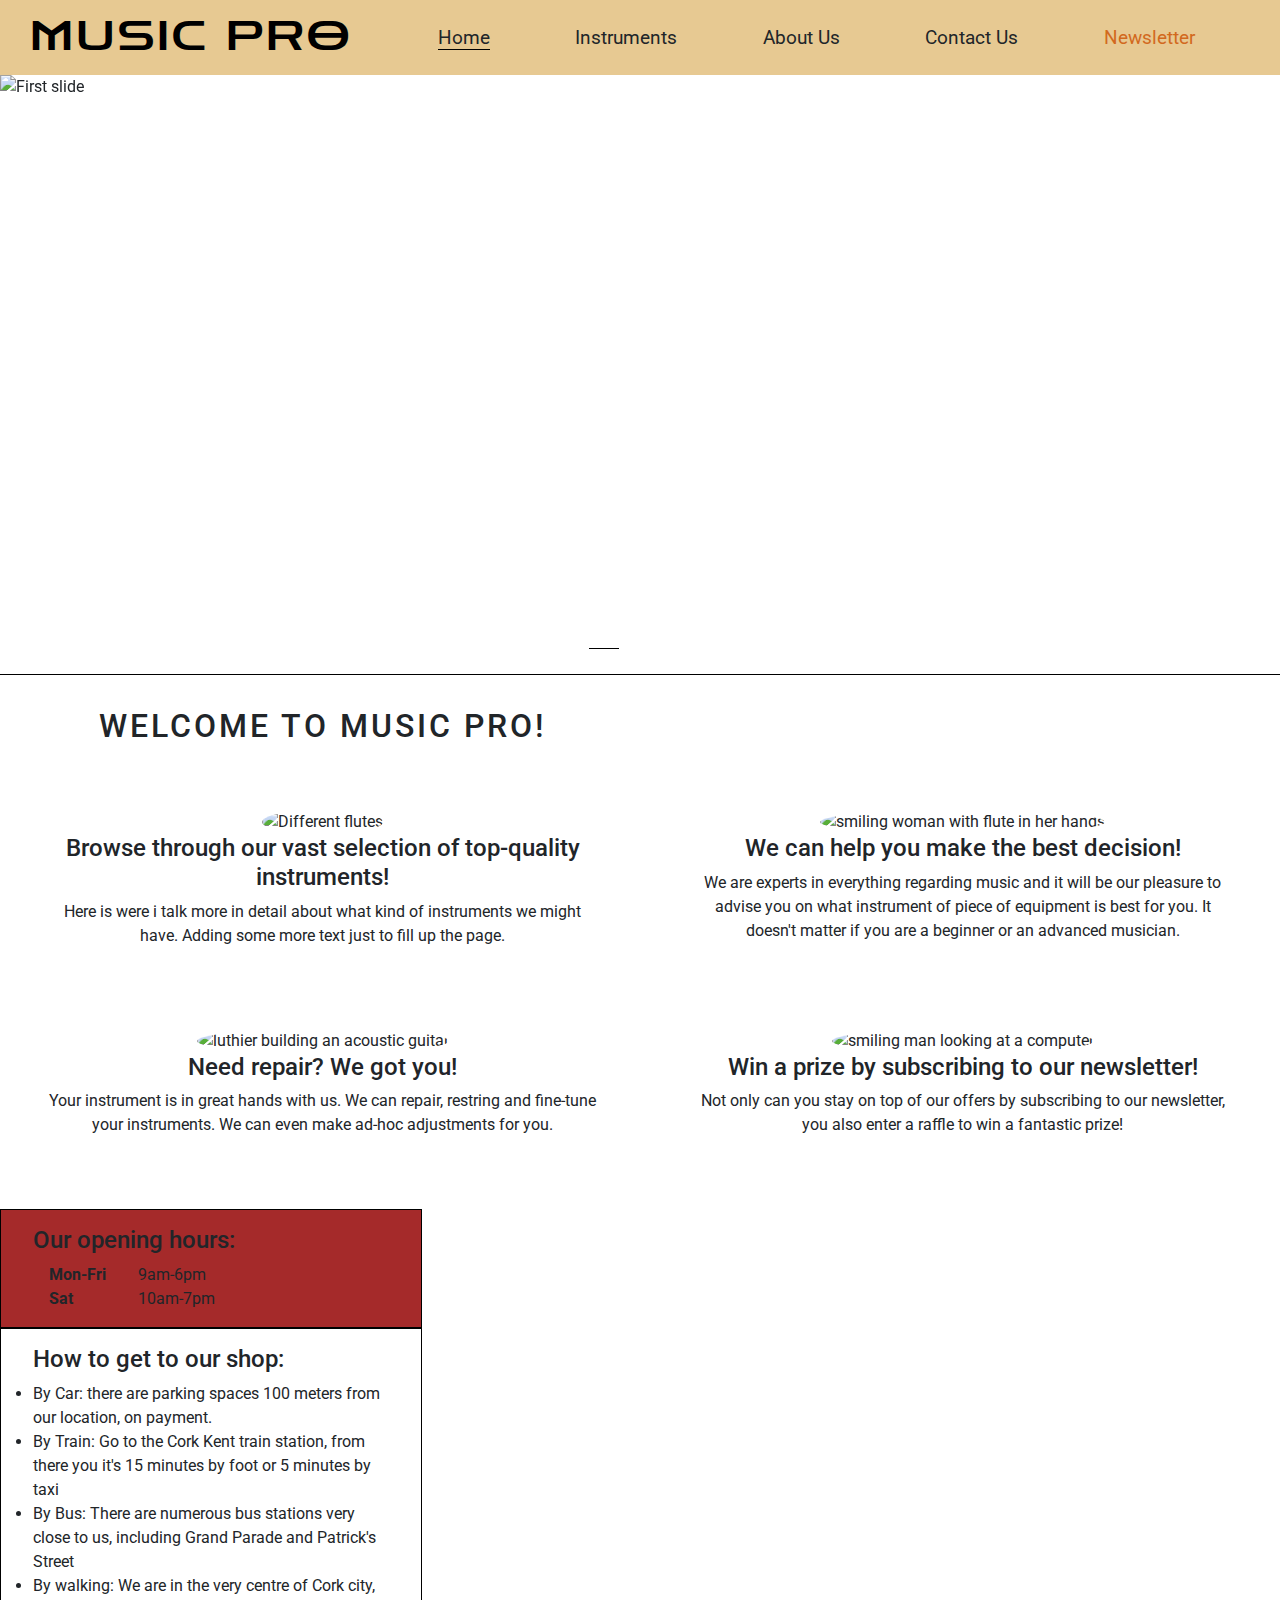
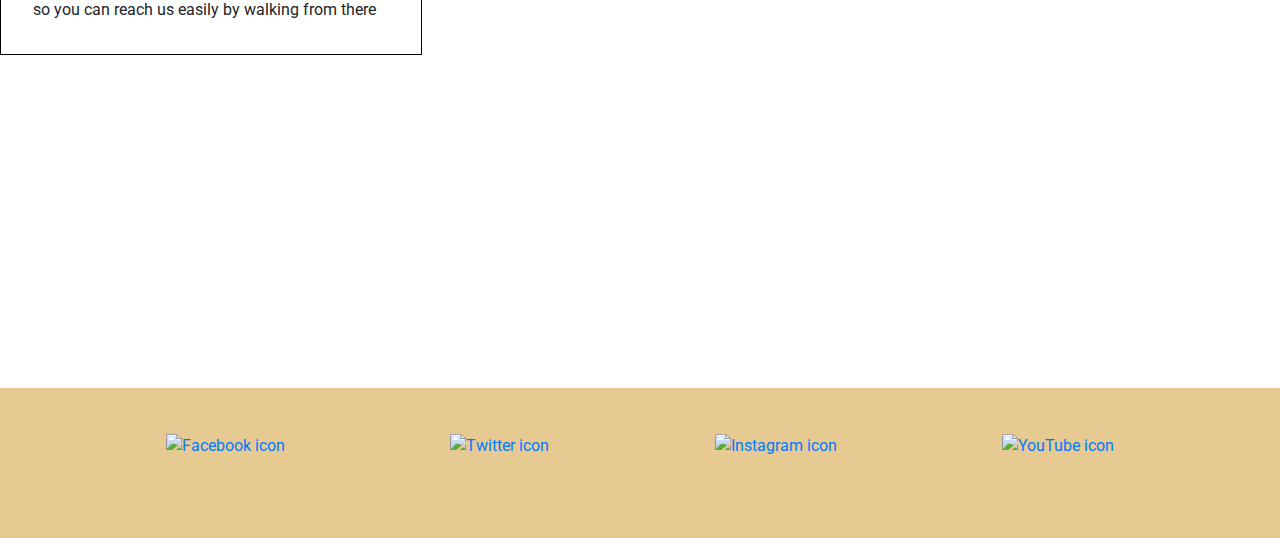
==== index.html @ ee97d1ec "Change description section on homepage to grid" ====
<!DOCTYPE html>
<html lang="en">

<head>
    <meta charset="UTF-8">
    <meta name="viewport" content="width=device-width, initial-scale=1.0">
    <meta name="description" content="Music Shop site for purchasing and repairing instruments">
    <meta name="keywords" content="music shop, instruments, music, cork, ireland">

    <link rel="stylesheet" href="assets/css/style.css">
    <link rel="stylesheet" href="https://maxcdn.bootstrapcdn.com/bootstrap/4.0.0/css/bootstrap.min.css" integrity="sha384-Gn5384xqQ1aoWXA+058RXPxPg6fy4IWvTNh0E263XmFcJlSAwiGgFAW/dAiS6JXm" crossorigin="anonymous">
    <title>Music Pro</title>
</head>

<body>
  <div class="modal fade" id="newsletterModal" tabindex="-1" role="dialog" aria-labelledby="exampleModalCenterTitle" aria-hidden="true">
    <div class="modal-dialog modal-dialog-centered" role="document">
      <div class="modal-content">
        <div class="modal-header">
          <h5 class="modal-title" id="exampleModalLongTitle">Subscribe to our weekly newsletter and win a fantastic prize!</h5>
          <button type="button" class="close" data-dismiss="modal" aria-label="Close">
            <span aria-hidden="true">&times;</span>
          </button>
        </div>
        <div class="modal-body">
          <form method="POST" action="https://formdump.codeinstitute.net/">
            <label for="fname">First Name</label>
            <input id="fname" name="first_name" type="text" required class="text-input">
            
            <label for="lname">Last Name</label>
            <input id="lname" name="last_name" type="text" required class="text-input">
            
            <label for="email">Email Address</label>
            <input type="email" id="email" name="email_address" required class="text-input">
          </form>
        </div>
        <div class="modal-footer">
          <button type="button" class="btn btn-secondary" data-dismiss="modal">Close</button>
          <button type="button" class="btn btn-primary" id="subscribe-button">Subscribe</button>
        </div>
      </div>
    </div>
  </div>
    <header>
        <a href="index.html">
            <h1 id="logo">Music Pro</h1>
        </a>
        <nav>
            <ul id="menu">
                <li>
                    <a href="index.html" class="active">Home</a>
                </li>
                <li>
                    <a href="instruments.html">Instruments</a>
                </li>
                <li>
                    <a href="about-us.html">About Us</a>
                </li>
                <li>
                  <a href="contact-us.html">Contact Us</a>
                </li>
                <li id="subscription">
                  <button type="button" data-toggle="modal" data-target="#newsletterModal">Newsletter</button>
                </li>
            </ul>
        </nav>
    </header>

    <section id="carousel-container">
        <div id="carousel" class="carousel slide" data-ride="carousel">
            <ol class="carousel-indicators">
              <li data-target="#carouselExampleIndicators" data-slide-to="0" class="active"></li>
              <li data-target="#carouselExampleIndicators" data-slide-to="1"></li>
              <li data-target="#carouselExampleIndicators" data-slide-to="2"></li>
            </ol>
            <div class="carousel-inner">
              <div class="carousel-item active">
                <img class="d-block w-100" src="assets/images/drumsticks2.jpg" alt="First slide">
              </div>
              <div class="carousel-item">
                <img class="d-block w-100" src="assets/images/guitaronfire.jpg" alt="Second slide">
              </div>
              <div class="carousel-item">
                <img class="d-block w-100" src="assets/images/piano.jpg" alt="Third slide">
              </div>
            </div>
            <a class="carousel-control-prev" href="#carouselExampleIndicators" role="button" data-slide="prev">
              <span class="carousel-control-prev-icon" aria-hidden="true"></span>
              <span class="sr-only">Previous</span>
            </a>
            <a class="carousel-control-next" href="#carouselExampleIndicators" role="button" data-slide="next">
              <span class="carousel-control-next-icon" aria-hidden="true"></span>
              <span class="sr-only">Next</span>
            </a>
          </div>
    </section>

    <!-- <section id="description">
      <h2 id="offer-title">Welcome to Music Pro!</h2>
      <div class="left-about">
        <img src="assets/images/flutes.jpg" alt="Different flutes">
        <h4>Browse through our vast selection of top-quality instruments!</h4>
        <p>Here is were i talk more in detail about what kind of instruments we might have. Adding some more text just to fill up the page.</p>
      </div>
      <div class="right-about"> 
        <img src="assets/images/musician-smiling-woman.jpg" alt="smiling woman with flute in her hands">
        <h4>We can help you make the best decision!</h4>
        <p>We are experts in everything regarding music and it will be our pleasure to advise you on what instrument of piece of equipment is best for you. It doesn't matter if you are a beginner or an advanced musician.</p>
      </div>
      <div class="left-about">
        <img src="assets/images/luthier.jpg" alt="luthier building an acoustic guitar">
        <h4>Need repair? We got you!</h4>
        <p>Your instrument is in great hands with us. We can repair, restring and fine-tune your instruments. We can even make ad-hoc adjustments for you.</p>
      </div>
      <div class="right-about"> 
        <img src="assets/images/smiling-man.jpg" alt="smiling man looking at a computer">
        <h4>Win a prize by subscribing to our newsletter!</h4>
        <p>Not only can you stay on top of our offers by subscribing to our newsletter, you also enter a raffle to win a fantastic prize!</p>
      </div>
     </section> -->

     <section id="description">
      <h2 id="offer-title">Welcome to Music Pro!</h2>
      <br>
      <div>
        <img src="assets/images/flutes.jpg" alt="Different flutes">
        <h4>Browse through our vast selection of top-quality instruments!</h4>
        <p>Here is were i talk more in detail about what kind of instruments we might have. Adding some more text just to fill up the page.</p>
      </div>
      <div> 
        <img src="assets/images/musician-smiling-woman.jpg" alt="smiling woman with flute in her hands">
        <h4>We can help you make the best decision!</h4>
        <p>We are experts in everything regarding music and it will be our pleasure to advise you on what instrument of piece of equipment is best for you. It doesn't matter if you are a beginner or an advanced musician.</p>
      </div>
      <div>
        <img src="assets/images/luthier.jpg" alt="luthier building an acoustic guitar">
        <h4>Need repair? We got you!</h4>
        <p>Your instrument is in great hands with us. We can repair, restring and fine-tune your instruments. We can even make ad-hoc adjustments for you.</p>
      </div>
      <div> 
        <img src="assets/images/smiling-man.jpg" alt="smiling man looking at a computer">
        <h4>Win a prize by subscribing to our newsletter!</h4>
        <p>Not only can you stay on top of our offers by subscribing to our newsletter, you also enter a raffle to win a fantastic prize!</p>
      </div>
     </section>
     <br> 
    <section>
      <div id="opening-hours" class="left-about">
        <h4>Our opening hours:</h4>
        <table>
          <tr>
            <th>Mon-Fri</th>
            <td>9am-6pm</td>
          </tr>
          <tr>
            <th>Sat</th>
            <td>10am-7pm</td>
          </tr>
        </table>
      </div>
      <div id="directions" class="left-about">
        <h4>How to get to our shop:</h4>
        <ul>
          <li>By Car: there are parking spaces 100 meters from our location, on payment.</li>
          <li>By Train: Go to the Cork Kent train station, from there you it's 15 minutes by foot or 5 minutes by taxi</li>
          <li>By Bus: There are numerous bus stations very close to us, including Grand Parade and Patrick's Street</li>
          <li>By walking: We are in the very centre of Cork city, so you can reach us easily by walking from there</li>
        </ul>
      </div>
    </section>
    <section>
      <div>
        <iframe src="https://www.google.com/maps/embed?pb=!1m18!1m12!1m3!1d2461.9788607666346!2d-8.473262984215625!3d51.89784987970125!2m3!1f0!2f0!3f0!3m2!1i1024!2i768!4f13.1!3m3!1m2!1s0x484490101cb7ea21%3A0x21c7c97b1da28820!2sOliver%20Plunkett%20St%2C%20Centre%2C%20Cork!5e0!3m2!1sde!2sie!4v1620496274345!5m2!1sde!2sie" frameborder="0" class="right-about"></iframe>
      </div>
    </section>
    <footer>
      <ul id="social-media">
        <li>
          <a href="https://www.facebook.com/" target="_blank" rel="noopener" aria-label="Visit our Facebook page (opens site in a new tab)">
            <img src="assets/images/facebook.png" alt="Facebook icon">
          </a>
        </li>
        <li>
          <a href="https://twitter.com/" target="_blank" rel="noopener" aria-label="Visit our Twitter page (opens site in a new tab)">
            <img src="assets/images/Twitter.png" alt="Twitter icon">
          </a>
        </li>
        <li>
          <a href="https://www.instagram.com/" target="_blank" rel="noopener" aria-label="Visit our Instagram page (opens site in a new tab)">
            <img src="assets/images/instagram.png" alt="Instagram icon">
          </a>
        </li>
        <li>
          <a href="https://www.youtube.com/" target="_blank" rel="noopener" aria-label="Visit our YouTube Channel (opens site in a new tab)">
            <img src="assets/images/youtube.png" alt="YouTube icon">
          </a>
        </li>
      </ul>
    </footer>

    <!-- bootstrap and google font scripts -->
    <script src="https://code.jquery.com/jquery-3.2.1.slim.min.js" integrity="sha384-KJ3o2DKtIkvYIK3UENzmM7KCkRr/rE9/Qpg6aAZGJwFDMVNA/GpGFF93hXpG5KkN" crossorigin="anonymous"></script>
    <script src="https://cdnjs.cloudflare.com/ajax/libs/popper.js/1.12.9/umd/popper.min.js" integrity="sha384-ApNbgh9B+Y1QKtv3Rn7W3mgPxhU9K/ScQsAP7hUibX39j7fakFPskvXusvfa0b4Q" crossorigin="anonymous"></script>
    <script src="https://maxcdn.bootstrapcdn.com/bootstrap/4.0.0/js/bootstrap.min.js" integrity="sha384-JZR6Spejh4U02d8jOt6vLEHfe/JQGiRRSQQxSfFWpi1MquVdAyjUar5+76PVCmYl" crossorigin="anonymous"></script>
    <!--  font awesome script -->
    <script src="https://kit.fontawesome.com/4183302470.js" crossorigin="anonymous"></script>
</body>

</html>
---- assets/css/style.css ----
@import url('https://fonts.googleapis.com/css2?family=Lato&family=Roboto&family=Zen+Dots&display=swap');

* {
    padding: 0;
    margin: 0;
    border: 0;
}

body {
    font-family: Lato, sans-serif;
}

/* headers and logo */
h1, h2 {
    text-transform: uppercase;
    letter-spacing: 3px;
}

header {
    background-color:rgb(231, 201, 146);
    margin: 0;
}

#logo {
    float: left;
    font-size: 250%;
    color:black;
    margin-left: 30px;
    font-family: Zen Dots, sans-serif;
    margin-bottom: 0;
}

/* nav bar */
#menu {
    display: flex;
    justify-content: space-evenly;
    margin-bottom: 0;
}

#menu li {
    font-size: 120%;
    list-style-type: none;
}

#menu a{
    color:inherit;
    text-decoration: none;
}

#logo, #menu{
    line-height: 75px;
}

#menu a:hover{
    border-bottom: 1px solid chocolate;
    border-top: 1px solid chocolate;
    font-size: 110%;
}

.active{
    border-bottom: 1px solid black;
}

#menu button{
    background-color: inherit;
    color: chocolate;
}

#menu button:hover{
    color:black ;
}

/* carousel bootstrap */
#carousel-container #carousel .carousel-item{
    height: 600px;
    width: 100%;
}

/* Homepage description section */
#offer-title {
    text-align: center;
    margin: 2rem 0;
}

#description {
    display: grid;
    grid-template-columns: auto auto;
}

#description img {
    width: 100%;
    height: auto;
    border-radius: 50%;
    max-width: 600px;
}

#description div {
    width: 100%;
    height: auto;
    padding: 2rem 3rem;
    text-align: center;
    max-width: 800px;    
}



.left-about {
    float: left;
    clear: left;
}

.right-about {
    float: right;
    clear: right;
}

/* Opening hours and directions divs */
td, th {
    padding: 0 1rem;
}

#opening-hours {
    width: 33%;
    border: 1px solid black;
    padding: 1rem 2rem;
    box-sizing: border-box;
    background-color: brown;
}

#directions {
    width: 33%;
    border: 1px solid black;
    padding: 1rem 2rem;
    box-sizing: border-box;
}

/* iframe */
iframe {
    width: 66%;
    height: 600px;
    margin: 30px 0;
}

/* footer */
footer {
    width: 100%;
    background-color: rgb(231, 201, 146);
    height: 150px;
    clear: both;
    margin-top: 30px;
    padding: 45px 0;
    /* position: absolute;
    bottom: 0; */
}

footer table {
    float: left;
}

footer table img {
    height: 30px;
    width: 30px;
}

#social-media {
    display: flex;
    justify-content: space-evenly;
}

#social-media img {
    height: 60px;
    width: 60px;
}

#social-media li {
    list-style-type: none;
}

/* newsletter form */

form * {
    clear: left;
}

form {
    padding: 10px 20px;
}

.text-input {
    width: 100%;
    border: 1px solid black;
}

#subscribe-button {
    background-color: rgb(231, 201, 146);
    color: black;
}

/* instruments page */

#instruments-nav{
    display: flex;
    justify-content:space-between;
    padding: 15px 60px;
    background-color: black;
}

#instruments-nav  a {
    color:  rgb(231, 201, 146);
}

.grid-container{
    display: grid;
    grid-template-columns: auto auto auto auto;
    column-gap: 30px;
    row-gap: 30px;
}

#instrument-section {
    margin-left: 30px;
}

.grid-item img {
    height: auto;
    width: 90%;
}

.instrument-category {
    grid-column-start: 1;
    grid-column-end: 5;
    padding: 15px 0;
    color: chocolate;
    text-align: center;
}

#buyModal i {
    font-size: 1rem;
}

#book-button{
    background-color: rgb(231, 201, 146);
    color: black;
}

.buy-button{
    padding: 10px 15px;
    border-radius: 20%;
    background-color: rgb(231, 201, 146);
}

/* About Us page */
#about-us-main {
    display: grid;
    grid-template-columns: auto auto auto;
    margin: 60px 30px;
    column-gap: 30px;
}

#about-us-main div {
    width: 100%;
    padding: 30px;
    min-height: 400px;
    max-width: 600px;
    background-color: black;
    border-radius: 10%;
}

#about-us-main p {
    background-color: rgba(0,0,0,.5);
}

#first-paragraph {
    background-image: url("../images/guitar-black.jpg");
    background-repeat: no;
    background-size: cover;
    color: rgb(231, 201, 146)
}

#second-paragraph {
    background-image: url("../images/black-headphones.jpg");
    background-repeat: no;
    background-size: cover;
    color: rgb(231, 201, 146)
}

#third-paragraph {
    background-image: url("../images/black-microphone.jpg");
    background-repeat: no;
    background-size: cover;
    color: rgb(231, 201, 146)
}

/* contact us page */
#contact-us-section {
    display: grid;
    grid-template-columns: auto auto;
    margin: 60px 30px;
}

#your-query-fieldset{
    max-width: 400px;
    border: 1px solid black;
    grid-column-start: 2;
    grid-column-end: 3;
    margin: auto;
}

#submit-button{
    background-color: rgb(231, 201, 146);
    color: black;
    padding: 10px 15px;
    border-radius: 10px;
    margin-top: 30px;
}

#contact-information {
    text-align: center;
    width: 100%;
    font-size: 1.5rem;
}

#contact-information table {
    margin: auto;
    vertical-align: middle;
    display: inline-block;
    background-color: rgba(204, 106, 15, 0.5);
}

#query-text {
    height: 5rem;
}
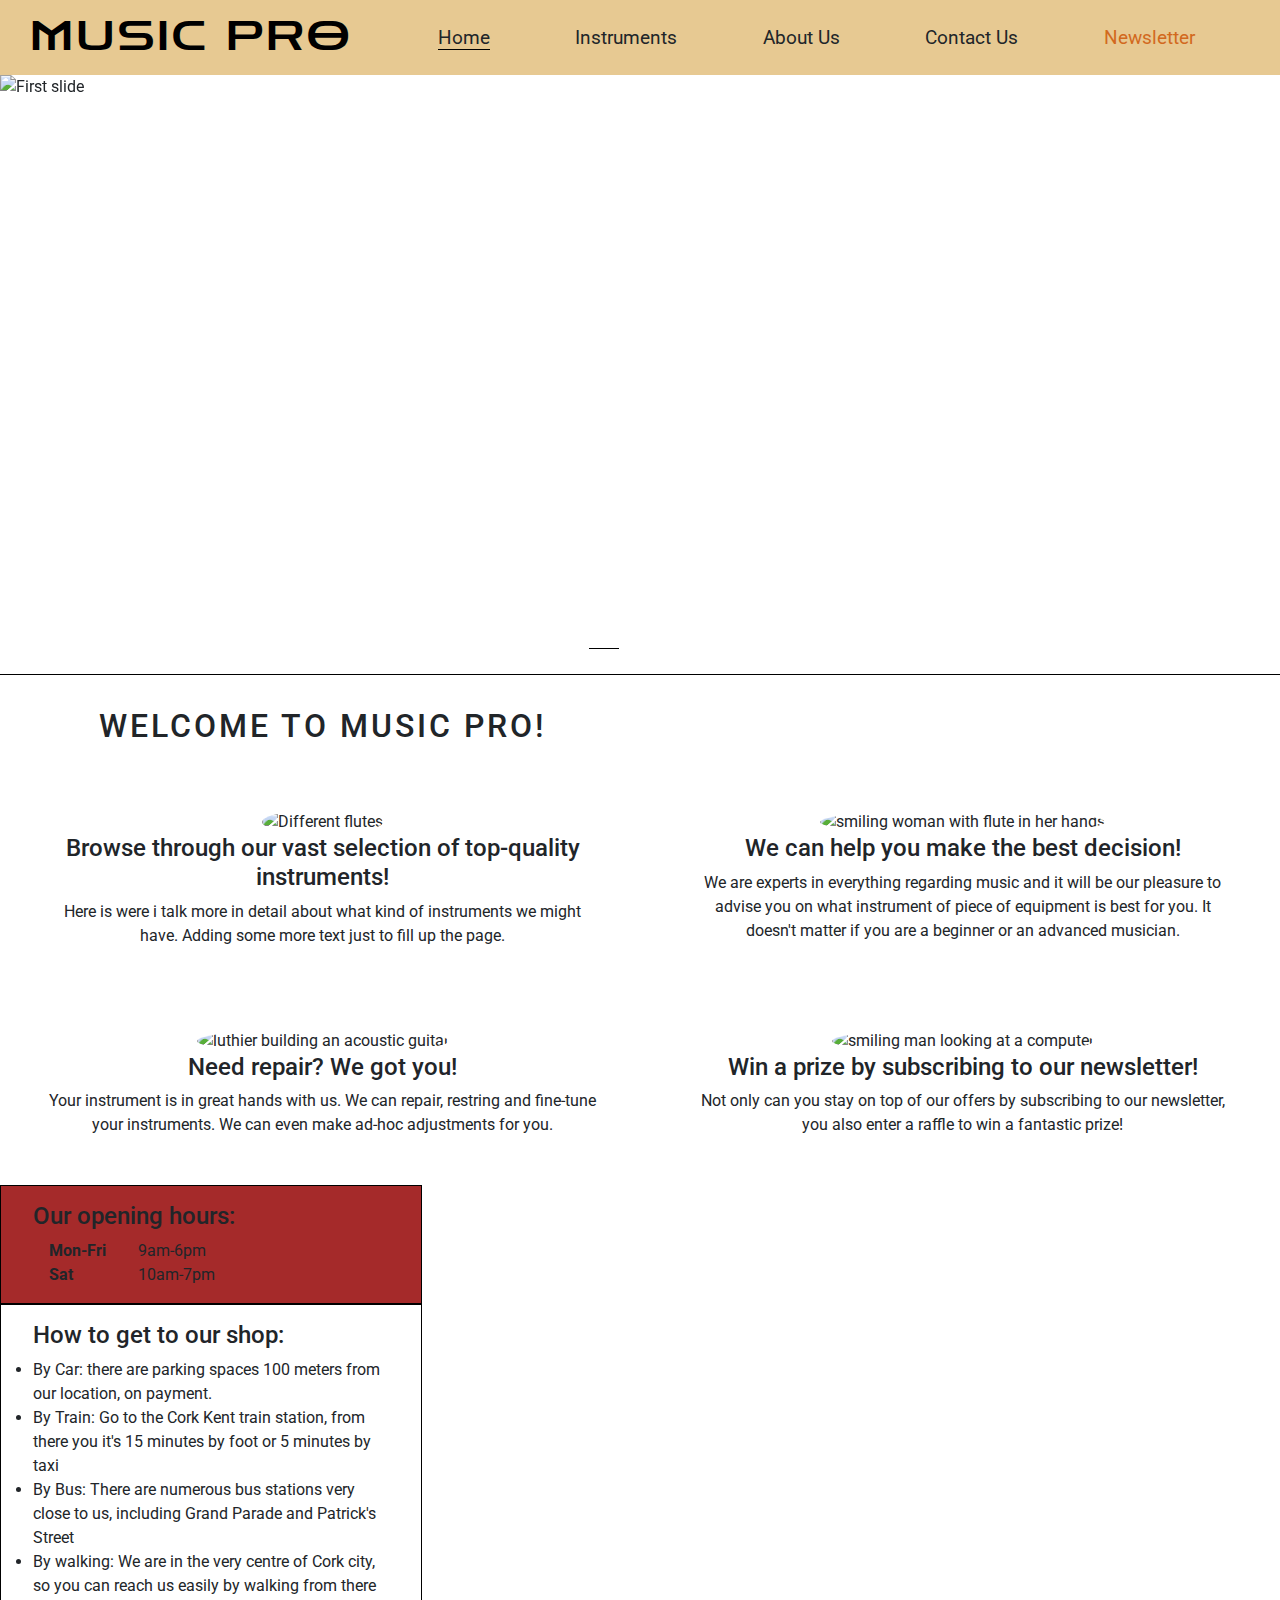
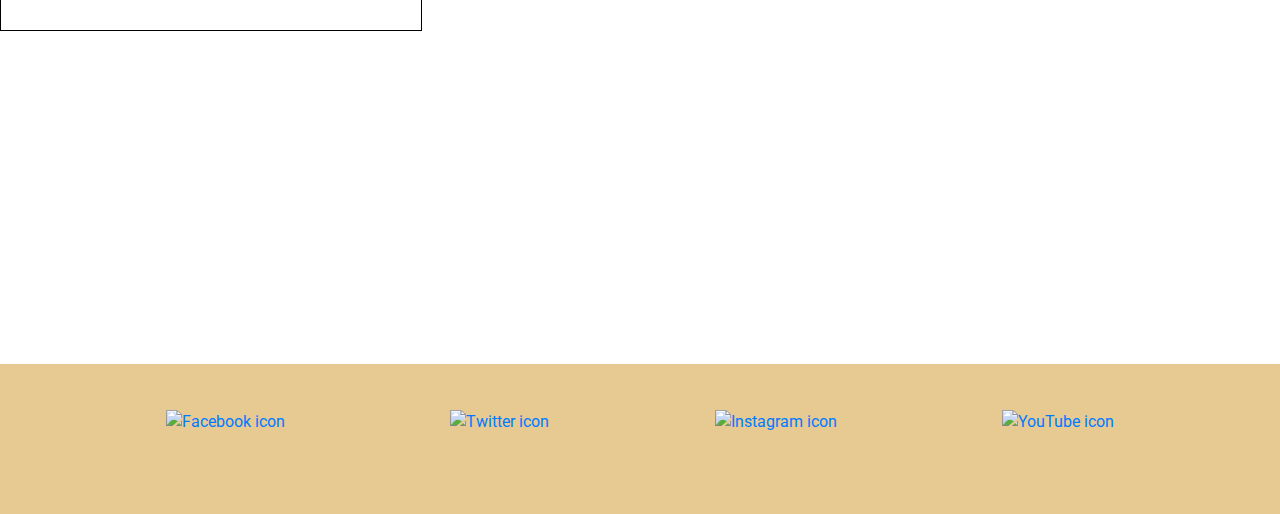
==== commit 817768fa: "Update readme" ====
--- a/index.html
+++ b/index.html
@@ -95,30 +95,6 @@
           </div>
     </section>
 
-    <!-- <section id="description">
-      <h2 id="offer-title">Welcome to Music Pro!</h2>
-      <div class="left-about">
-        <img src="assets/images/flutes.jpg" alt="Different flutes">
-        <h4>Browse through our vast selection of top-quality instruments!</h4>
-        <p>Here is were i talk more in detail about what kind of instruments we might have. Adding some more text just to fill up the page.</p>
-      </div>
-      <div class="right-about"> 
-        <img src="assets/images/musician-smiling-woman.jpg" alt="smiling woman with flute in her hands">
-        <h4>We can help you make the best decision!</h4>
-        <p>We are experts in everything regarding music and it will be our pleasure to advise you on what instrument of piece of equipment is best for you. It doesn't matter if you are a beginner or an advanced musician.</p>
-      </div>
-      <div class="left-about">
-        <img src="assets/images/luthier.jpg" alt="luthier building an acoustic guitar">
-        <h4>Need repair? We got you!</h4>
-        <p>Your instrument is in great hands with us. We can repair, restring and fine-tune your instruments. We can even make ad-hoc adjustments for you.</p>
-      </div>
-      <div class="right-about"> 
-        <img src="assets/images/smiling-man.jpg" alt="smiling man looking at a computer">
-        <h4>Win a prize by subscribing to our newsletter!</h4>
-        <p>Not only can you stay on top of our offers by subscribing to our newsletter, you also enter a raffle to win a fantastic prize!</p>
-      </div>
-     </section> -->
-
      <section id="description">
       <h2 id="offer-title">Welcome to Music Pro!</h2>
       <br>
@@ -143,7 +119,7 @@
         <p>Not only can you stay on top of our offers by subscribing to our newsletter, you also enter a raffle to win a fantastic prize!</p>
       </div>
      </section>
-     <br> 
+
     <section>
       <div id="opening-hours" class="left-about">
         <h4>Our opening hours:</h4>
--- a/assets/css/style.css
+++ b/assets/css/style.css
@@ -14,6 +14,7 @@
 h1, h2 {
     text-transform: uppercase;
     letter-spacing: 3px;
+    font-family: roboto;
 }
 
 header {
@@ -102,8 +103,6 @@
     max-width: 800px;    
 }
 
-
-
 .left-about {
     float: left;
     clear: left;
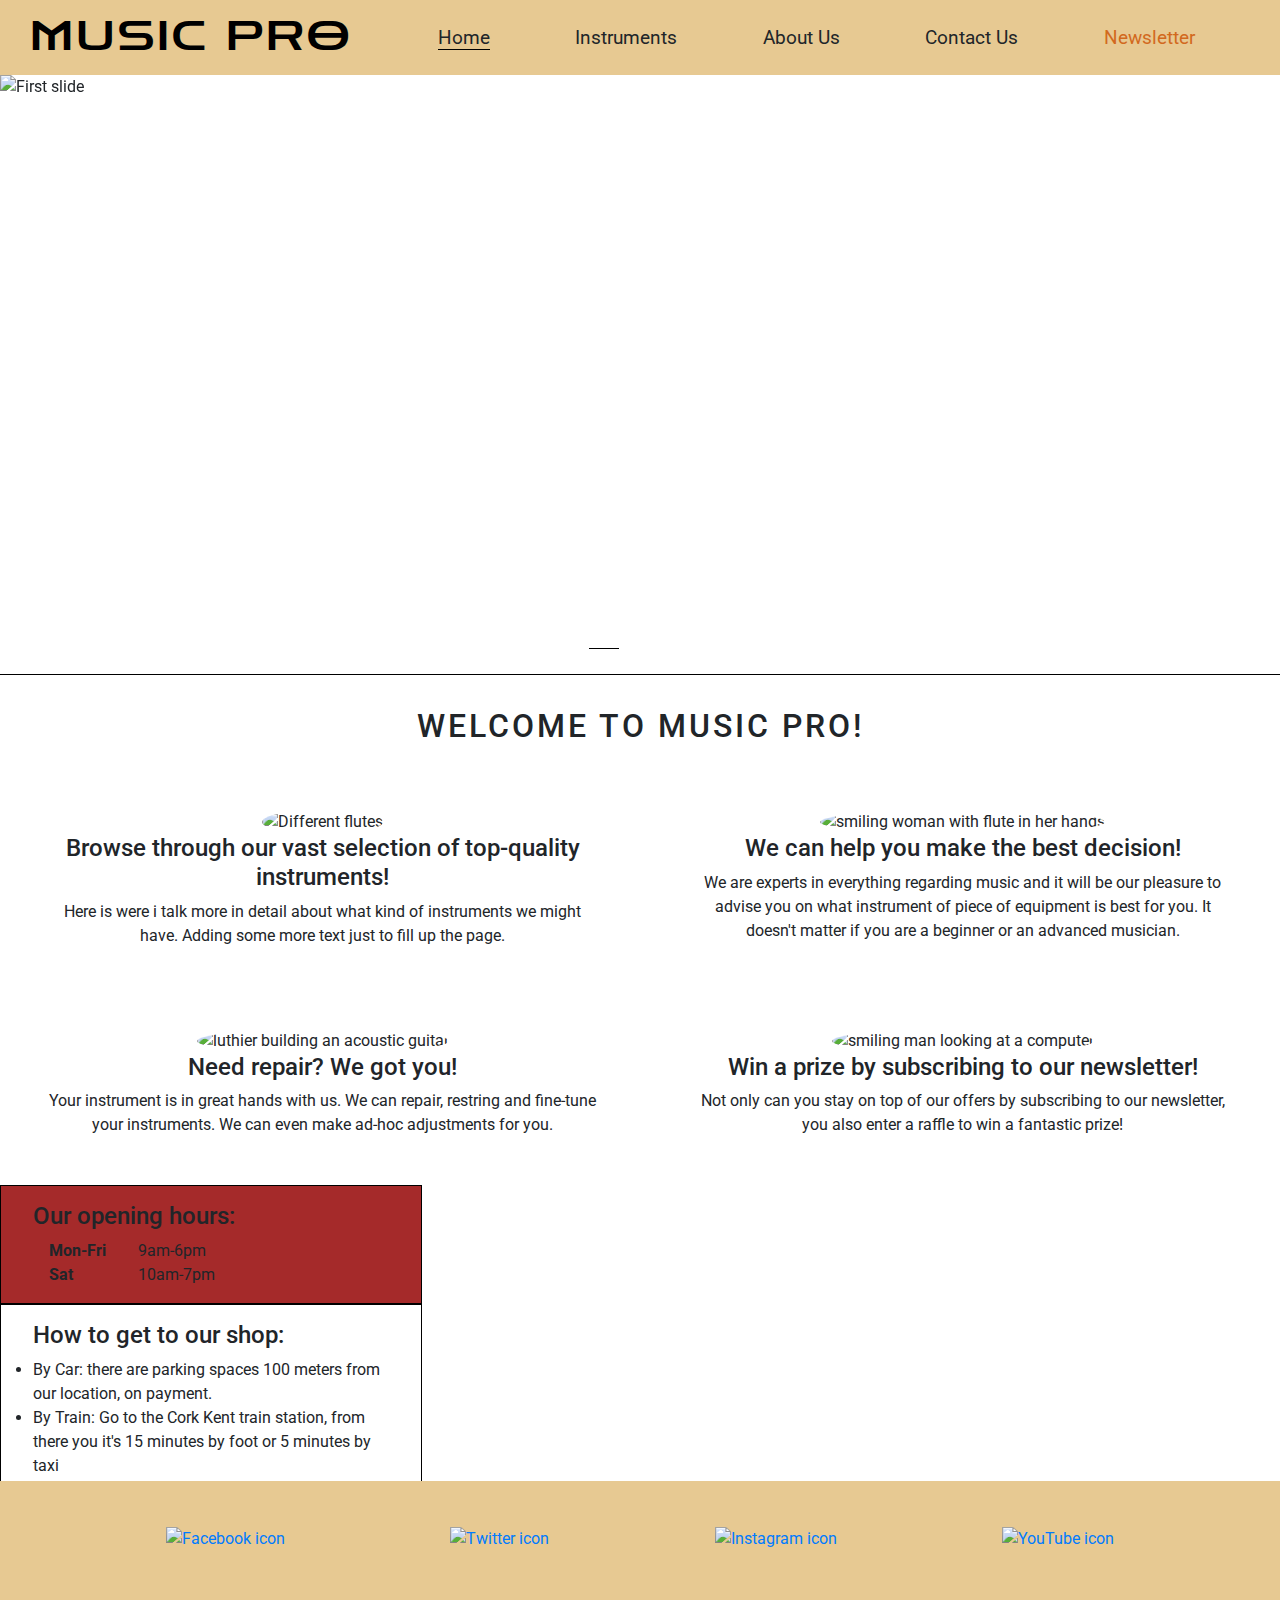
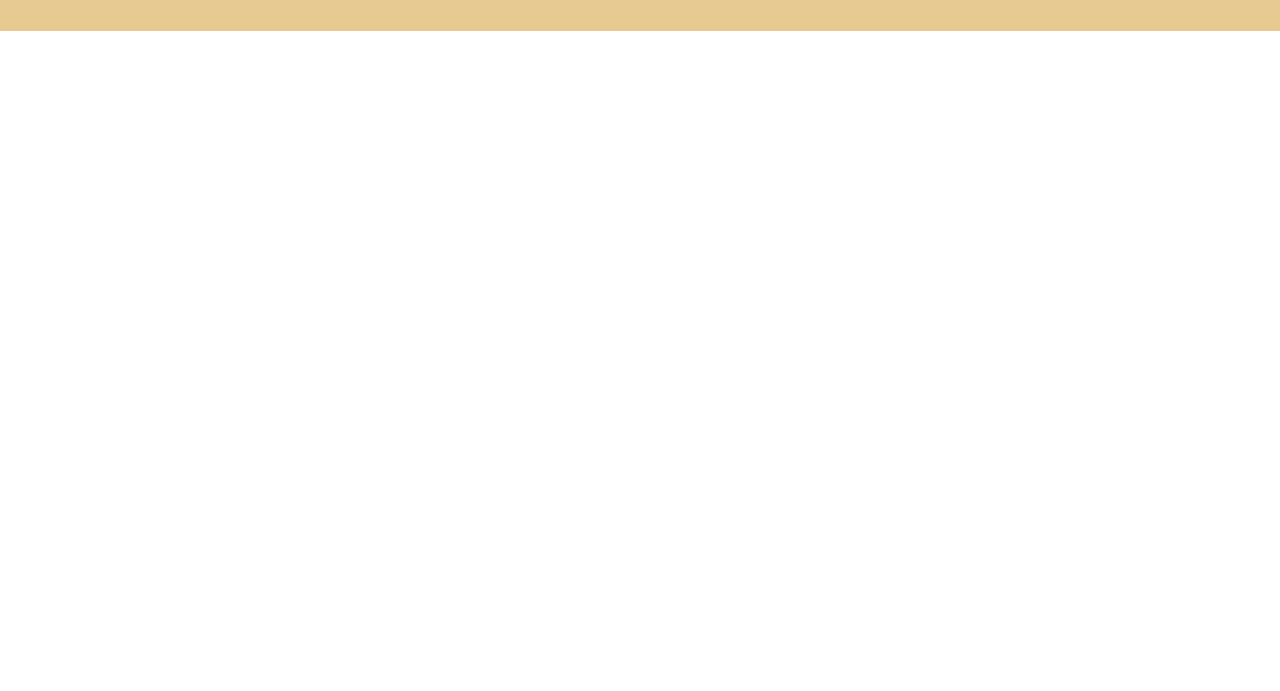
==== commit d60d4702: "Add page-wrapper div to all pages" ====
--- a/index.html
+++ b/index.html
@@ -13,166 +13,166 @@
 </head>
 
 <body>
-  <div class="modal fade" id="newsletterModal" tabindex="-1" role="dialog" aria-labelledby="exampleModalCenterTitle" aria-hidden="true">
-    <div class="modal-dialog modal-dialog-centered" role="document">
-      <div class="modal-content">
-        <div class="modal-header">
-          <h5 class="modal-title" id="exampleModalLongTitle">Subscribe to our weekly newsletter and win a fantastic prize!</h5>
-          <button type="button" class="close" data-dismiss="modal" aria-label="Close">
-            <span aria-hidden="true">&times;</span>
-          </button>
-        </div>
-        <div class="modal-body">
-          <form method="POST" action="https://formdump.codeinstitute.net/">
-            <label for="fname">First Name</label>
-            <input id="fname" name="first_name" type="text" required class="text-input">
-            
-            <label for="lname">Last Name</label>
-            <input id="lname" name="last_name" type="text" required class="text-input">
-            
-            <label for="email">Email Address</label>
-            <input type="email" id="email" name="email_address" required class="text-input">
-          </form>
-        </div>
-        <div class="modal-footer">
-          <button type="button" class="btn btn-secondary" data-dismiss="modal">Close</button>
-          <button type="button" class="btn btn-primary" id="subscribe-button">Subscribe</button>
+  <div class="page-wrapper">
+    <div class="modal fade" id="newsletterModal" tabindex="-1" role="dialog" aria-labelledby="exampleModalCenterTitle" aria-hidden="true">
+      <div class="modal-dialog modal-dialog-centered" role="document">
+        <div class="modal-content">
+          <div class="modal-header">
+            <h5 class="modal-title" id="exampleModalLongTitle">Subscribe to our weekly newsletter and win a fantastic prize!</h5>
+            <button type="button" class="close" data-dismiss="modal" aria-label="Close">
+              <span aria-hidden="true">&times;</span>
+            </button>
+          </div>
+          <div class="modal-body">
+            <form method="POST" action="https://formdump.codeinstitute.net/">
+              <label for="fname">First Name</label>
+              <input id="fname" name="first_name" type="text" required class="text-input">
+              
+              <label for="lname">Last Name</label>
+              <input id="lname" name="last_name" type="text" required class="text-input">
+              
+              <label for="email">Email Address</label>
+              <input type="email" id="email" name="email_address" required class="text-input">
+            </form>
+          </div>
+          <div class="modal-footer">
+            <button type="button" class="btn btn-secondary" data-dismiss="modal">Close</button>
+            <button type="button" class="btn btn-primary" id="subscribe-button">Subscribe</button>
+          </div>
         </div>
       </div>
     </div>
+      <header>
+          <a href="index.html">
+              <h1 id="logo">Music Pro</h1>
+          </a>
+          <nav>
+              <ul id="menu">
+                  <li>
+                      <a href="index.html" class="active">Home</a>
+                  </li>
+                  <li>
+                      <a href="instruments.html">Instruments</a>
+                  </li>
+                  <li>
+                      <a href="about-us.html">About Us</a>
+                  </li>
+                  <li>
+                    <a href="contact-us.html">Contact Us</a>
+                  </li>
+                  <li id="subscription">
+                    <button type="button" data-toggle="modal" data-target="#newsletterModal">Newsletter</button>
+                  </li>
+              </ul>
+          </nav>
+      </header>
+  
+      <section id="carousel-container">
+          <div id="carousel" class="carousel slide" data-ride="carousel">
+              <ol class="carousel-indicators">
+                <li data-target="#carouselExampleIndicators" data-slide-to="0" class="active"></li>
+                <li data-target="#carouselExampleIndicators" data-slide-to="1"></li>
+                <li data-target="#carouselExampleIndicators" data-slide-to="2"></li>
+              </ol>
+              <div class="carousel-inner">
+                <div class="carousel-item active">
+                  <img class="d-block w-100" src="assets/images/drumsticks2.jpg" alt="First slide">
+                </div>
+                <div class="carousel-item">
+                  <img class="d-block w-100" src="assets/images/guitaronfire.jpg" alt="Second slide">
+                </div>
+                <div class="carousel-item">
+                  <img class="d-block w-100" src="assets/images/piano.jpg" alt="Third slide">
+                </div>
+              </div>
+              <a class="carousel-control-prev" href="#carouselExampleIndicators" role="button" data-slide="prev">
+                <span class="carousel-control-prev-icon" aria-hidden="true"></span>
+                <span class="sr-only">Previous</span>
+              </a>
+              <a class="carousel-control-next" href="#carouselExampleIndicators" role="button" data-slide="next">
+                <span class="carousel-control-next-icon" aria-hidden="true"></span>
+                <span class="sr-only">Next</span>
+              </a>
+            </div>
+      </section>
+      <h2 id="offer-title">Welcome to Music Pro!</h2>
+       <section id="description">
+        <div>
+          <img src="assets/images/flutes.jpg" alt="Different flutes">
+          <h4>Browse through our vast selection of top-quality instruments!</h4>
+          <p>Here is were i talk more in detail about what kind of instruments we might have. Adding some more text just to fill up the page.</p>
+        </div>
+        <div> 
+          <img src="assets/images/musician-smiling-woman.jpg" alt="smiling woman with flute in her hands">
+          <h4>We can help you make the best decision!</h4>
+          <p>We are experts in everything regarding music and it will be our pleasure to advise you on what instrument of piece of equipment is best for you. It doesn't matter if you are a beginner or an advanced musician.</p>
+        </div>
+        <div>
+          <img src="assets/images/luthier.jpg" alt="luthier building an acoustic guitar">
+          <h4>Need repair? We got you!</h4>
+          <p>Your instrument is in great hands with us. We can repair, restring and fine-tune your instruments. We can even make ad-hoc adjustments for you.</p>
+        </div>
+        <div> 
+          <img src="assets/images/smiling-man.jpg" alt="smiling man looking at a computer">
+          <h4>Win a prize by subscribing to our newsletter!</h4>
+          <p>Not only can you stay on top of our offers by subscribing to our newsletter, you also enter a raffle to win a fantastic prize!</p>
+        </div>
+       </section>
+  
+      <section id="useful-info">
+        <div id="opening-hours">
+          <h4>Our opening hours:</h4>
+          <table>
+            <tr>
+              <th>Mon-Fri</th>
+              <td>9am-6pm</td>
+            </tr>
+            <tr>
+              <th>Sat</th>
+              <td>10am-7pm</td>
+            </tr>
+          </table>
+        </div>
+        <div id="directions">
+          <h4>How to get to our shop:</h4>
+          <ul>
+            <li>By Car: there are parking spaces 100 meters from our location, on payment.</li>
+            <li>By Train: Go to the Cork Kent train station, from there you it's 15 minutes by foot or 5 minutes by taxi</li>
+            <li>By Bus: There are numerous bus stations very close to us, including Grand Parade and Patrick's Street</li>
+            <li>By walking: We are in the very centre of Cork city, so you can reach us easily by walking from there</li>
+          </ul>
+        </div>
+      </section>
+      <section>
+        <div>
+          <iframe src="https://www.google.com/maps/embed?pb=!1m18!1m12!1m3!1d2461.9788607666346!2d-8.473262984215625!3d51.89784987970125!2m3!1f0!2f0!3f0!3m2!1i1024!2i768!4f13.1!3m3!1m2!1s0x484490101cb7ea21%3A0x21c7c97b1da28820!2sOliver%20Plunkett%20St%2C%20Centre%2C%20Cork!5e0!3m2!1sde!2sie!4v1620496274345!5m2!1sde!2sie" frameborder="0" class="right-about"></iframe>
+        </div>
+      </section>
+      <footer>
+        <ul id="social-media">
+          <li>
+            <a href="https://www.facebook.com/" target="_blank" rel="noopener" aria-label="Visit our Facebook page (opens site in a new tab)">
+              <img src="assets/images/facebook.png" alt="Facebook icon">
+            </a>
+          </li>
+          <li>
+            <a href="https://twitter.com/" target="_blank" rel="noopener" aria-label="Visit our Twitter page (opens site in a new tab)">
+              <img src="assets/images/Twitter.png" alt="Twitter icon">
+            </a>
+          </li>
+          <li>
+            <a href="https://www.instagram.com/" target="_blank" rel="noopener" aria-label="Visit our Instagram page (opens site in a new tab)">
+              <img src="assets/images/instagram.png" alt="Instagram icon">
+            </a>
+          </li>
+          <li>
+            <a href="https://www.youtube.com/" target="_blank" rel="noopener" aria-label="Visit our YouTube Channel (opens site in a new tab)">
+              <img src="assets/images/youtube.png" alt="YouTube icon">
+            </a>
+          </li>
+        </ul>
+      </footer>
   </div>
-    <header>
-        <a href="index.html">
-            <h1 id="logo">Music Pro</h1>
-        </a>
-        <nav>
-            <ul id="menu">
-                <li>
-                    <a href="index.html" class="active">Home</a>
-                </li>
-                <li>
-                    <a href="instruments.html">Instruments</a>
-                </li>
-                <li>
-                    <a href="about-us.html">About Us</a>
-                </li>
-                <li>
-                  <a href="contact-us.html">Contact Us</a>
-                </li>
-                <li id="subscription">
-                  <button type="button" data-toggle="modal" data-target="#newsletterModal">Newsletter</button>
-                </li>
-            </ul>
-        </nav>
-    </header>
-
-    <section id="carousel-container">
-        <div id="carousel" class="carousel slide" data-ride="carousel">
-            <ol class="carousel-indicators">
-              <li data-target="#carouselExampleIndicators" data-slide-to="0" class="active"></li>
-              <li data-target="#carouselExampleIndicators" data-slide-to="1"></li>
-              <li data-target="#carouselExampleIndicators" data-slide-to="2"></li>
-            </ol>
-            <div class="carousel-inner">
-              <div class="carousel-item active">
-                <img class="d-block w-100" src="assets/images/drumsticks2.jpg" alt="First slide">
-              </div>
-              <div class="carousel-item">
-                <img class="d-block w-100" src="assets/images/guitaronfire.jpg" alt="Second slide">
-              </div>
-              <div class="carousel-item">
-                <img class="d-block w-100" src="assets/images/piano.jpg" alt="Third slide">
-              </div>
-            </div>
-            <a class="carousel-control-prev" href="#carouselExampleIndicators" role="button" data-slide="prev">
-              <span class="carousel-control-prev-icon" aria-hidden="true"></span>
-              <span class="sr-only">Previous</span>
-            </a>
-            <a class="carousel-control-next" href="#carouselExampleIndicators" role="button" data-slide="next">
-              <span class="carousel-control-next-icon" aria-hidden="true"></span>
-              <span class="sr-only">Next</span>
-            </a>
-          </div>
-    </section>
-
-     <section id="description">
-      <h2 id="offer-title">Welcome to Music Pro!</h2>
-      <br>
-      <div>
-        <img src="assets/images/flutes.jpg" alt="Different flutes">
-        <h4>Browse through our vast selection of top-quality instruments!</h4>
-        <p>Here is were i talk more in detail about what kind of instruments we might have. Adding some more text just to fill up the page.</p>
-      </div>
-      <div> 
-        <img src="assets/images/musician-smiling-woman.jpg" alt="smiling woman with flute in her hands">
-        <h4>We can help you make the best decision!</h4>
-        <p>We are experts in everything regarding music and it will be our pleasure to advise you on what instrument of piece of equipment is best for you. It doesn't matter if you are a beginner or an advanced musician.</p>
-      </div>
-      <div>
-        <img src="assets/images/luthier.jpg" alt="luthier building an acoustic guitar">
-        <h4>Need repair? We got you!</h4>
-        <p>Your instrument is in great hands with us. We can repair, restring and fine-tune your instruments. We can even make ad-hoc adjustments for you.</p>
-      </div>
-      <div> 
-        <img src="assets/images/smiling-man.jpg" alt="smiling man looking at a computer">
-        <h4>Win a prize by subscribing to our newsletter!</h4>
-        <p>Not only can you stay on top of our offers by subscribing to our newsletter, you also enter a raffle to win a fantastic prize!</p>
-      </div>
-     </section>
-
-    <section>
-      <div id="opening-hours" class="left-about">
-        <h4>Our opening hours:</h4>
-        <table>
-          <tr>
-            <th>Mon-Fri</th>
-            <td>9am-6pm</td>
-          </tr>
-          <tr>
-            <th>Sat</th>
-            <td>10am-7pm</td>
-          </tr>
-        </table>
-      </div>
-      <div id="directions" class="left-about">
-        <h4>How to get to our shop:</h4>
-        <ul>
-          <li>By Car: there are parking spaces 100 meters from our location, on payment.</li>
-          <li>By Train: Go to the Cork Kent train station, from there you it's 15 minutes by foot or 5 minutes by taxi</li>
-          <li>By Bus: There are numerous bus stations very close to us, including Grand Parade and Patrick's Street</li>
-          <li>By walking: We are in the very centre of Cork city, so you can reach us easily by walking from there</li>
-        </ul>
-      </div>
-    </section>
-    <section>
-      <div>
-        <iframe src="https://www.google.com/maps/embed?pb=!1m18!1m12!1m3!1d2461.9788607666346!2d-8.473262984215625!3d51.89784987970125!2m3!1f0!2f0!3f0!3m2!1i1024!2i768!4f13.1!3m3!1m2!1s0x484490101cb7ea21%3A0x21c7c97b1da28820!2sOliver%20Plunkett%20St%2C%20Centre%2C%20Cork!5e0!3m2!1sde!2sie!4v1620496274345!5m2!1sde!2sie" frameborder="0" class="right-about"></iframe>
-      </div>
-    </section>
-    <footer>
-      <ul id="social-media">
-        <li>
-          <a href="https://www.facebook.com/" target="_blank" rel="noopener" aria-label="Visit our Facebook page (opens site in a new tab)">
-            <img src="assets/images/facebook.png" alt="Facebook icon">
-          </a>
-        </li>
-        <li>
-          <a href="https://twitter.com/" target="_blank" rel="noopener" aria-label="Visit our Twitter page (opens site in a new tab)">
-            <img src="assets/images/Twitter.png" alt="Twitter icon">
-          </a>
-        </li>
-        <li>
-          <a href="https://www.instagram.com/" target="_blank" rel="noopener" aria-label="Visit our Instagram page (opens site in a new tab)">
-            <img src="assets/images/instagram.png" alt="Instagram icon">
-          </a>
-        </li>
-        <li>
-          <a href="https://www.youtube.com/" target="_blank" rel="noopener" aria-label="Visit our YouTube Channel (opens site in a new tab)">
-            <img src="assets/images/youtube.png" alt="YouTube icon">
-          </a>
-        </li>
-      </ul>
-    </footer>
 
     <!-- bootstrap and google font scripts -->
     <script src="https://code.jquery.com/jquery-3.2.1.slim.min.js" integrity="sha384-KJ3o2DKtIkvYIK3UENzmM7KCkRr/rE9/Qpg6aAZGJwFDMVNA/GpGFF93hXpG5KkN" crossorigin="anonymous"></script>
--- a/assets/css/style.css
+++ b/assets/css/style.css
@@ -8,6 +8,11 @@
 
 body {
     font-family: Lato, sans-serif;
+}
+
+.page-wrapper {
+    position: relative;
+    min-height: 100vh;
 }
 
 /* headers and logo */
@@ -118,6 +123,11 @@
     padding: 0 1rem;
 }
 
+/* #useful-info {
+    display: grid;
+    grid-template-columns: auto auto;
+} */
+
 #opening-hours {
     width: 33%;
     border: 1px solid black;
@@ -148,8 +158,8 @@
     clear: both;
     margin-top: 30px;
     padding: 45px 0;
-    /* position: absolute;
-    bottom: 0; */
+    position: absolute;
+    bottom: 0;
 }
 
 footer table {
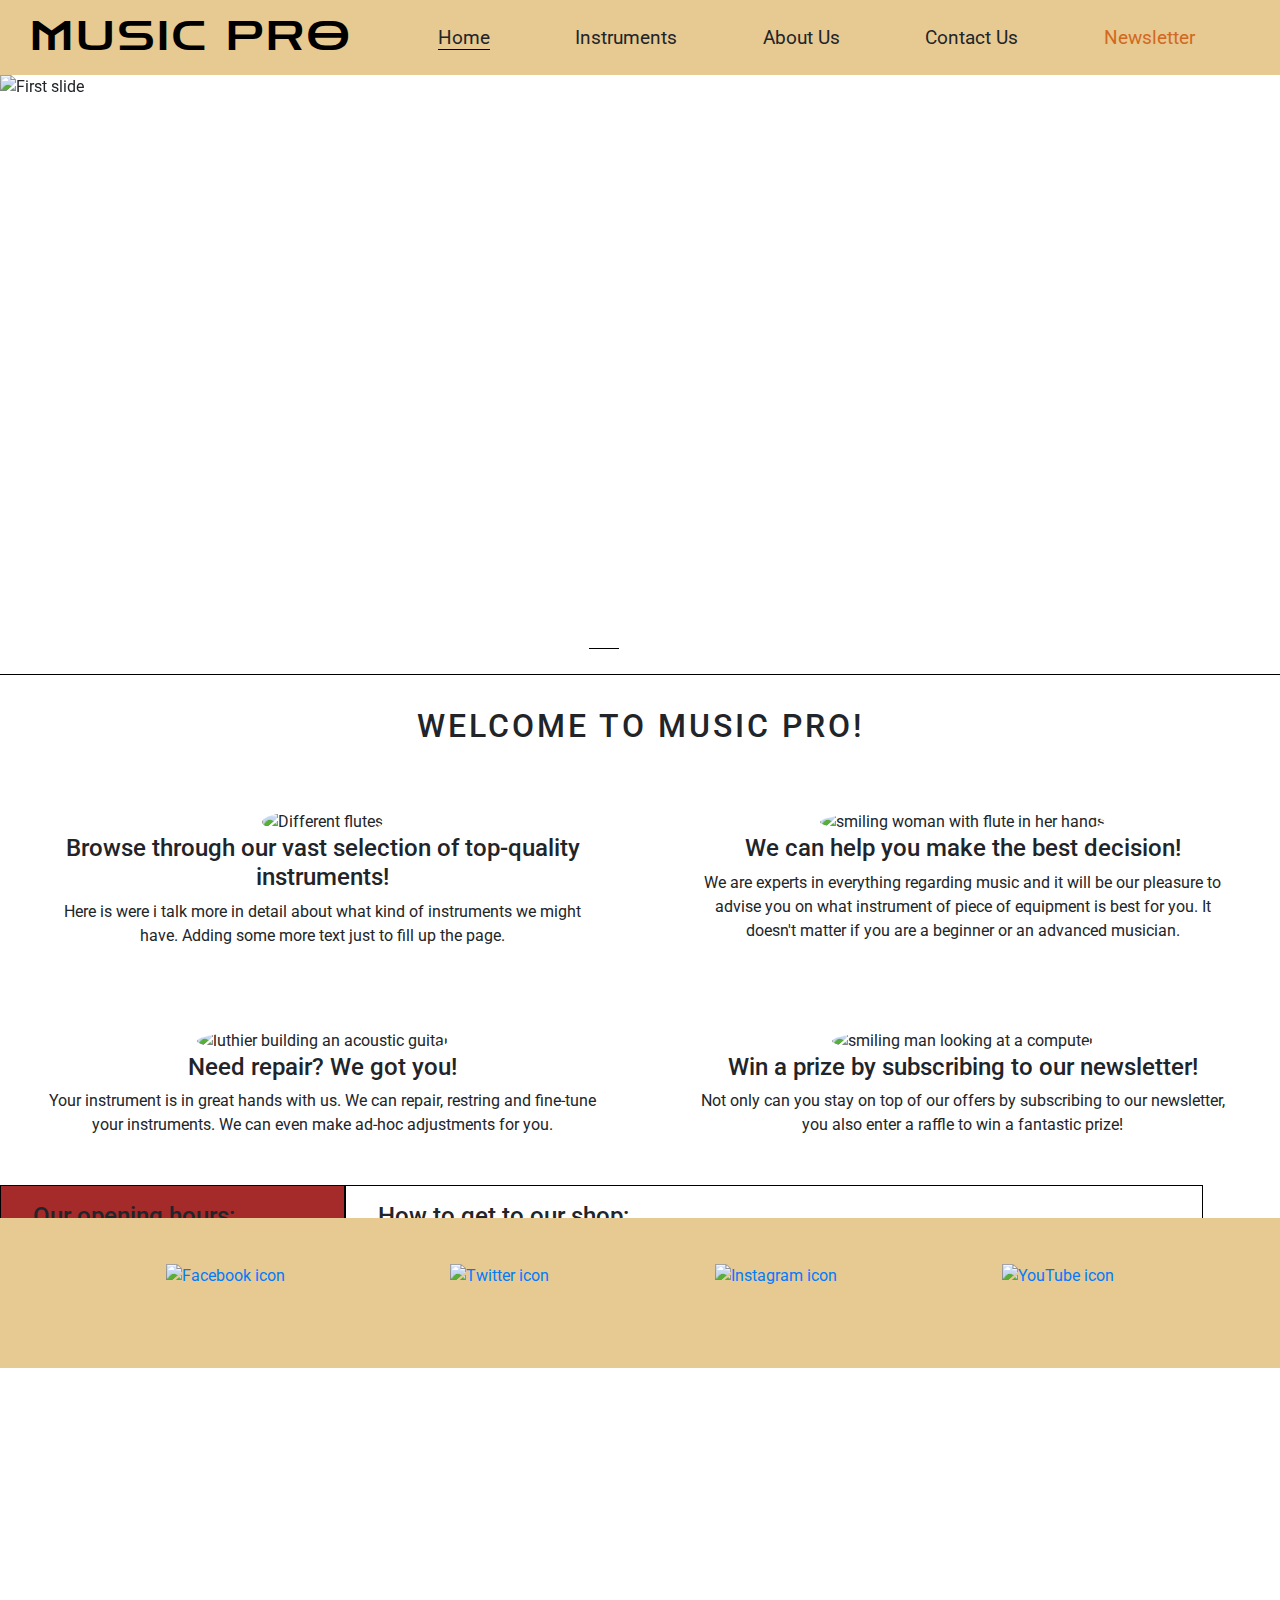
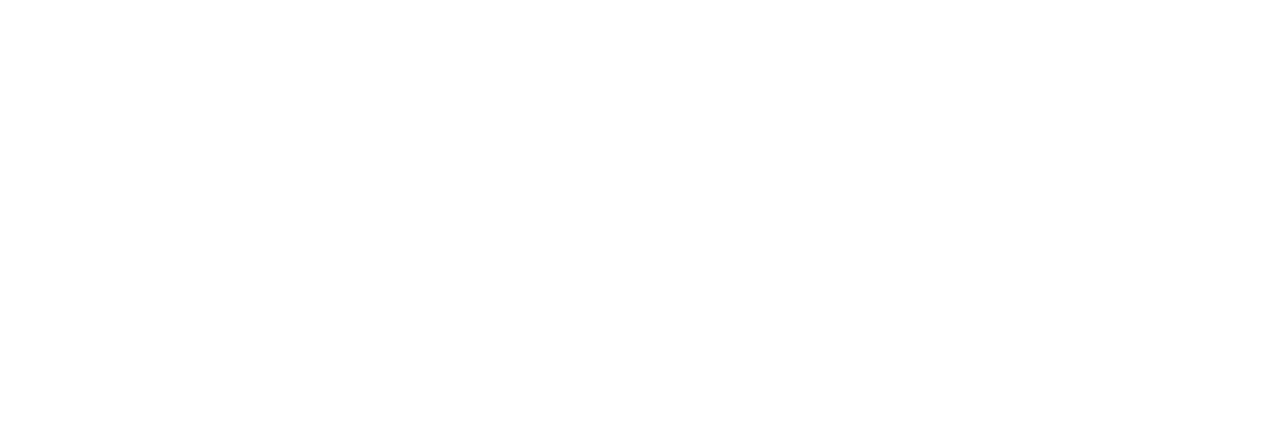
==== commit cda09c89: "Changed useful information on index.html back to grid, modified style" ====
--- a/index.html
+++ b/index.html
@@ -66,7 +66,6 @@
               </ul>
           </nav>
       </header>
-  
       <section id="carousel-container">
           <div id="carousel" class="carousel slide" data-ride="carousel">
               <ol class="carousel-indicators">
@@ -118,7 +117,6 @@
           <p>Not only can you stay on top of our offers by subscribing to our newsletter, you also enter a raffle to win a fantastic prize!</p>
         </div>
        </section>
-  
       <section id="useful-info">
         <div id="opening-hours">
           <h4>Our opening hours:</h4>
@@ -144,7 +142,7 @@
         </div>
       </section>
       <section>
-        <div>
+        <div id="iframe-map">
           <iframe src="https://www.google.com/maps/embed?pb=!1m18!1m12!1m3!1d2461.9788607666346!2d-8.473262984215625!3d51.89784987970125!2m3!1f0!2f0!3f0!3m2!1i1024!2i768!4f13.1!3m3!1m2!1s0x484490101cb7ea21%3A0x21c7c97b1da28820!2sOliver%20Plunkett%20St%2C%20Centre%2C%20Cork!5e0!3m2!1sde!2sie!4v1620496274345!5m2!1sde!2sie" frameborder="0" class="right-about"></iframe>
         </div>
       </section>
--- a/assets/css/style.css
+++ b/assets/css/style.css
@@ -123,13 +123,13 @@
     padding: 0 1rem;
 }
 
-/* #useful-info {
-    display: grid;
-    grid-template-columns: auto auto;
-} */
+#useful-info {
+    display: grid;
+    grid-template-columns: auto auto auto;
+}
 
 #opening-hours {
-    width: 33%;
+    width: 100%%;
     border: 1px solid black;
     padding: 1rem 2rem;
     box-sizing: border-box;
@@ -137,7 +137,7 @@
 }
 
 #directions {
-    width: 33%;
+    width: 100%%;
     border: 1px solid black;
     padding: 1rem 2rem;
     box-sizing: border-box;
@@ -145,7 +145,7 @@
 
 /* iframe */
 iframe {
-    width: 66%;
+    width: auto;
     height: 600px;
     margin: 30px 0;
 }
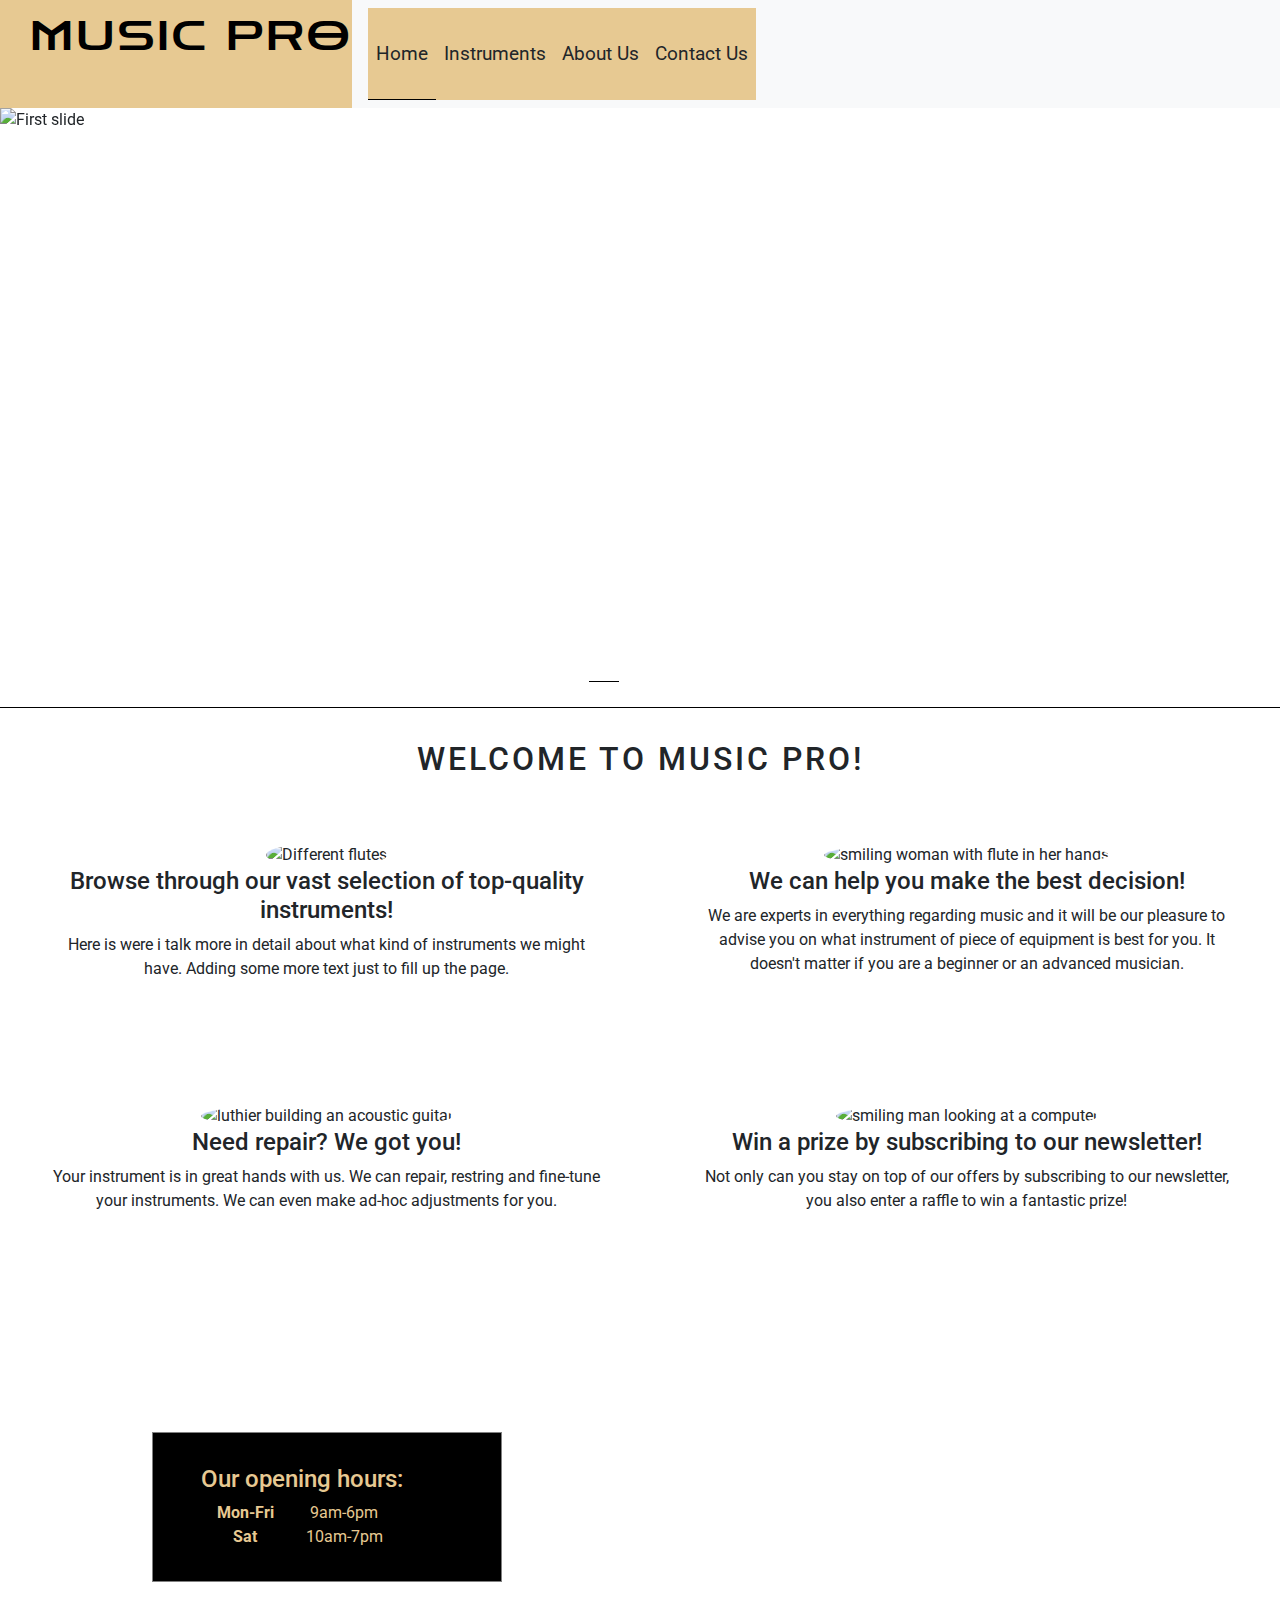
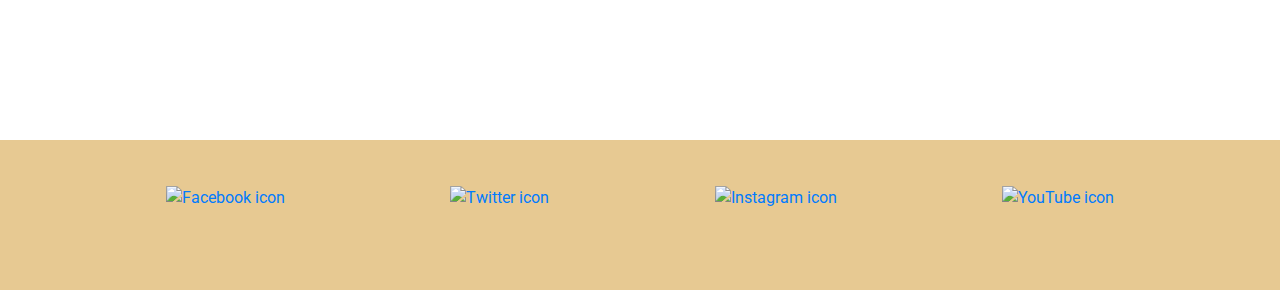
==== commit 77c61844: "Make index.html responsive" ====
--- a/index.html
+++ b/index.html
@@ -46,7 +46,7 @@
           <a href="index.html">
               <h1 id="logo">Music Pro</h1>
           </a>
-          <nav>
+          <!-- <nav>
               <ul id="menu">
                   <li>
                       <a href="index.html" class="active">Home</a>
@@ -64,6 +64,29 @@
                     <button type="button" data-toggle="modal" data-target="#newsletterModal">Newsletter</button>
                   </li>
               </ul>
+          </nav> -->
+
+          <!-- nav bar bootstrap -->
+          <nav class="navbar navbar-expand-lg navbar-light bg-light" id="navbar-bootstrap">
+            <button class="navbar-toggler" type="button" data-toggle="collapse" data-target="#navbarNav" aria-controls="navbarNav" aria-expanded="false" aria-label="Toggle navigation">
+              <span class="navbar-toggler-icon"></span>
+            </button>
+            <div class="collapse navbar-collapse" id="navbarNav">
+              <ul class="navbar-nav" id="menu">
+                <li class="nav-item active">
+                  <a class="nav-link" href="index.html">Home<span class="sr-only">(current)</span></a>
+                </li>
+                <li class="nav-item">
+                  <a class="nav-link" href="instruments.html">Instruments</a>
+                </li>
+                <li class="nav-item">
+                  <a class="nav-link" href="about-us.html">About Us</a>
+                </li>
+                <li class="nav-item">
+                  <a class="nav-link" href="contact-us.html">Contact Us</a>
+                </li>
+              </ul>
+            </div>
           </nav>
       </header>
       <section id="carousel-container">
@@ -94,6 +117,7 @@
               </a>
             </div>
       </section>
+
       <h2 id="offer-title">Welcome to Music Pro!</h2>
        <section id="description">
         <div>
@@ -116,8 +140,7 @@
           <h4>Win a prize by subscribing to our newsletter!</h4>
           <p>Not only can you stay on top of our offers by subscribing to our newsletter, you also enter a raffle to win a fantastic prize!</p>
         </div>
-       </section>
-      <section id="useful-info">
+       
         <div id="opening-hours">
           <h4>Our opening hours:</h4>
           <table>
@@ -131,21 +154,12 @@
             </tr>
           </table>
         </div>
-        <div id="directions">
-          <h4>How to get to our shop:</h4>
-          <ul>
-            <li>By Car: there are parking spaces 100 meters from our location, on payment.</li>
-            <li>By Train: Go to the Cork Kent train station, from there you it's 15 minutes by foot or 5 minutes by taxi</li>
-            <li>By Bus: There are numerous bus stations very close to us, including Grand Parade and Patrick's Street</li>
-            <li>By walking: We are in the very centre of Cork city, so you can reach us easily by walking from there</li>
-          </ul>
-        </div>
-      </section>
-      <section>
         <div id="iframe-map">
           <iframe src="https://www.google.com/maps/embed?pb=!1m18!1m12!1m3!1d2461.9788607666346!2d-8.473262984215625!3d51.89784987970125!2m3!1f0!2f0!3f0!3m2!1i1024!2i768!4f13.1!3m3!1m2!1s0x484490101cb7ea21%3A0x21c7c97b1da28820!2sOliver%20Plunkett%20St%2C%20Centre%2C%20Cork!5e0!3m2!1sde!2sie!4v1620496274345!5m2!1sde!2sie" frameborder="0" class="right-about"></iframe>
         </div>
-      </section>
+     </section>
+    
+    </div>
       <footer>
         <ul id="social-media">
           <li>
@@ -170,8 +184,7 @@
           </li>
         </ul>
       </footer>
-  </div>
-
+  
     <!-- bootstrap and google font scripts -->
     <script src="https://code.jquery.com/jquery-3.2.1.slim.min.js" integrity="sha384-KJ3o2DKtIkvYIK3UENzmM7KCkRr/rE9/Qpg6aAZGJwFDMVNA/GpGFF93hXpG5KkN" crossorigin="anonymous"></script>
     <script src="https://cdnjs.cloudflare.com/ajax/libs/popper.js/1.12.9/umd/popper.min.js" integrity="sha384-ApNbgh9B+Y1QKtv3Rn7W3mgPxhU9K/ScQsAP7hUibX39j7fakFPskvXusvfa0b4Q" crossorigin="anonymous"></script>
@@ -179,5 +192,4 @@
     <!--  font awesome script -->
     <script src="https://kit.fontawesome.com/4183302470.js" crossorigin="anonymous"></script>
 </body>
-
 </html>--- a/assets/css/style.css
+++ b/assets/css/style.css
@@ -39,8 +39,13 @@
 /* nav bar */
 #menu {
     display: flex;
-    justify-content: space-evenly;
+    justify-content: center;
     margin-bottom: 0;
+    background-color: rgb(231, 201, 146);
+}
+
+header #navbar-bootstrap {
+    background-color: rgb(231, 201, 146);
 }
 
 #menu li {
@@ -91,6 +96,10 @@
 #description {
     display: grid;
     grid-template-columns: auto auto;
+    min-height: 100vh;
+    grid: 30px;
+    margin: auto;
+    max-width: 1600px;
 }
 
 #description img {
@@ -105,7 +114,7 @@
     height: auto;
     padding: 2rem 3rem;
     text-align: center;
-    max-width: 800px;    
+    /* max-width: 800px; */
 }
 
 .left-about {
@@ -118,36 +127,29 @@
     clear: right;
 }
 
-/* Opening hours and directions divs */
+/* Opening hours div */
 td, th {
     padding: 0 1rem;
 }
 
-#useful-info {
-    display: grid;
-    grid-template-columns: auto auto auto;
-}
-
 #opening-hours {
-    width: 100%%;
-    border: 1px solid black;
-    padding: 1rem 2rem;
+    color: rgb(231, 201, 146);
+    height: 50%;
+    border: 1px solid grey;
     box-sizing: border-box;
-    background-color: brown;
-}
-
-#directions {
-    width: 100%%;
-    border: 1px solid black;
-    padding: 1rem 2rem;
-    box-sizing: border-box;
+    background-color: black;
+    margin: auto;
+    max-width: 350px;
+}
+
+#opening-hours h4 {
+    text-align: left;
 }
 
 /* iframe */
 iframe {
-    width: auto;
-    height: 600px;
-    margin: 30px 0;
+    width: 100%;
+    min-height: 300px;
 }
 
 /* footer */
@@ -155,11 +157,8 @@
     width: 100%;
     background-color: rgb(231, 201, 146);
     height: 150px;
-    clear: both;
     margin-top: 30px;
     padding: 45px 0;
-    position: absolute;
-    bottom: 0;
 }
 
 footer table {
@@ -227,6 +226,7 @@
 
 #instrument-section {
     margin-left: 30px;
+    padding-bottom: 180px;
 }
 
 .grid-item img {
@@ -276,6 +276,7 @@
 
 #about-us-main p {
     background-color: rgba(0,0,0,.5);
+    max-width: 400px;
 }
 
 #first-paragraph {
@@ -337,4 +338,19 @@
 
 #query-text {
     height: 5rem;
+}
+
+/* for mobile phones */
+@media only screen and (max-width: 768px) {
+    #description {
+        display: grid;
+        grid-template-columns: auto;
+    }
+    #about-us-main {
+        display: grid;
+        grid-template-columns: auto;
+        margin: 60px 30px;
+        column-gap: 30px;
+        row-gap: 30px;
+    }
 }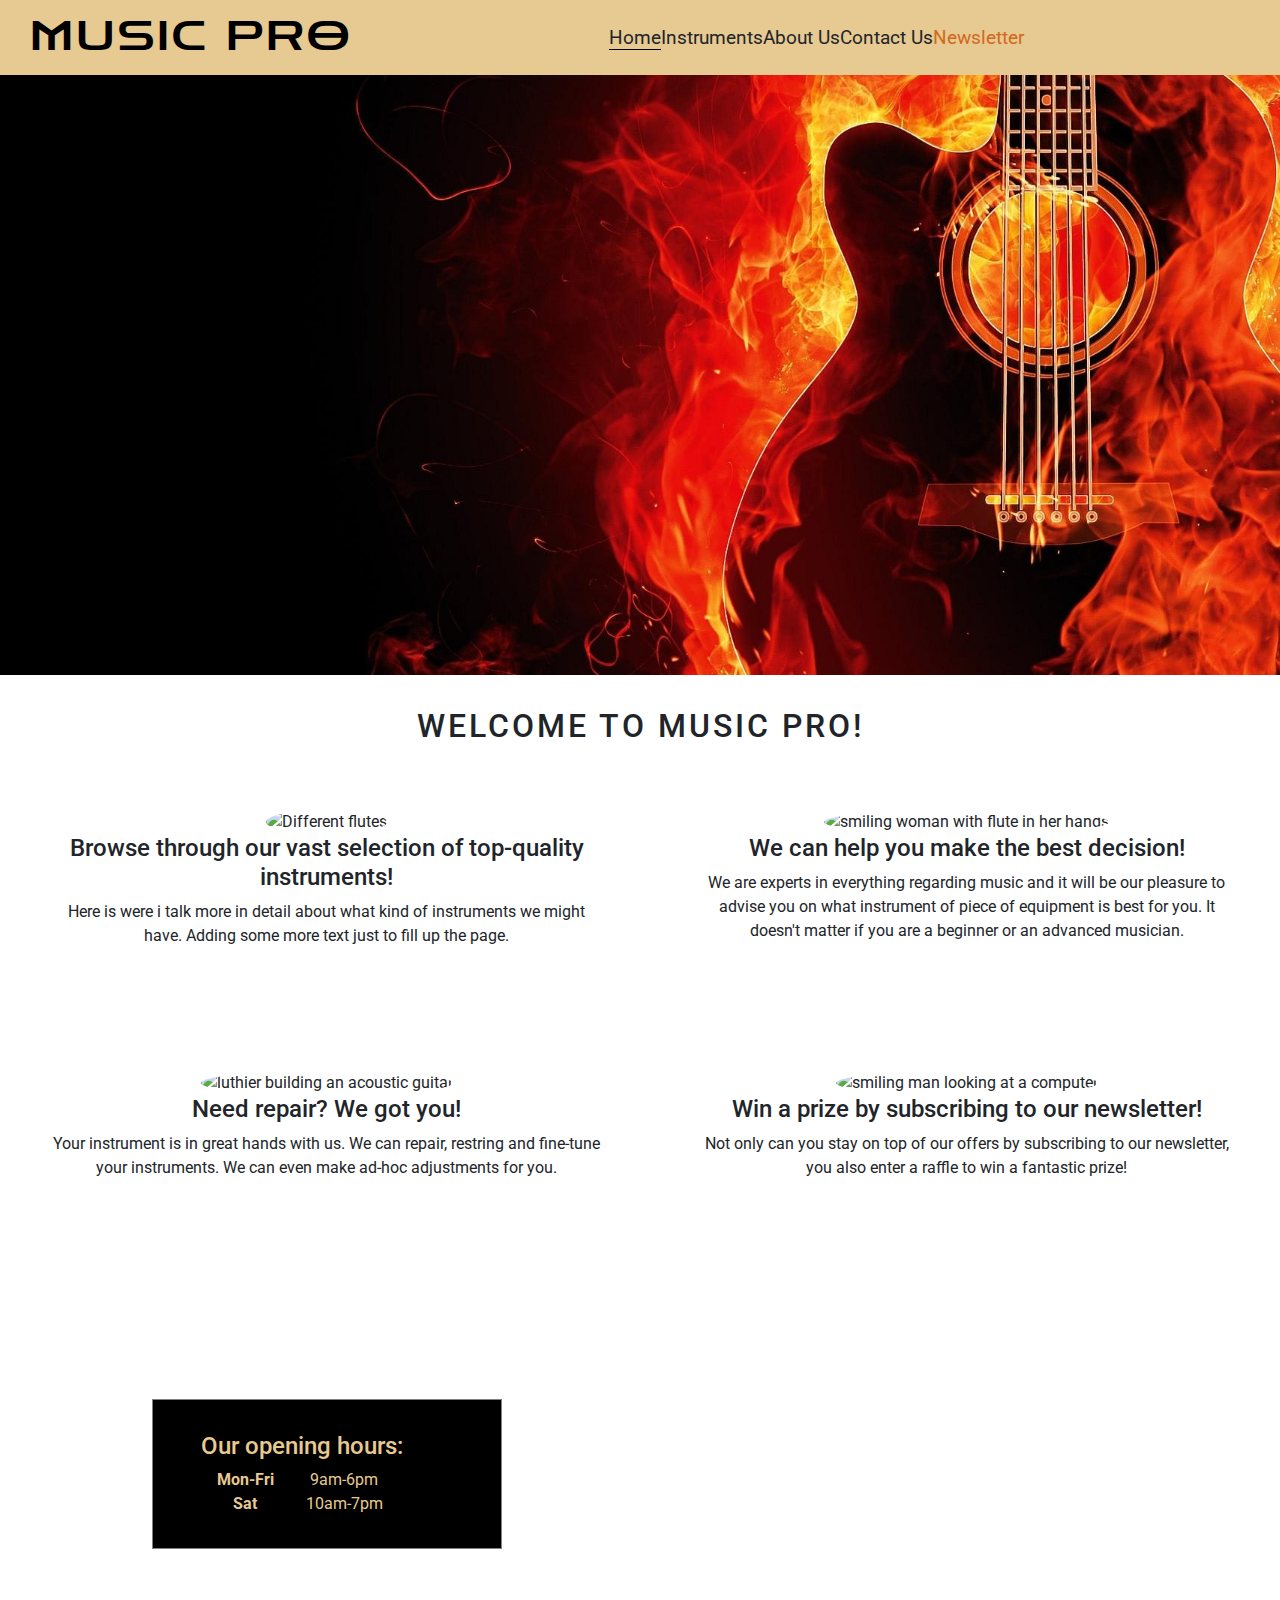
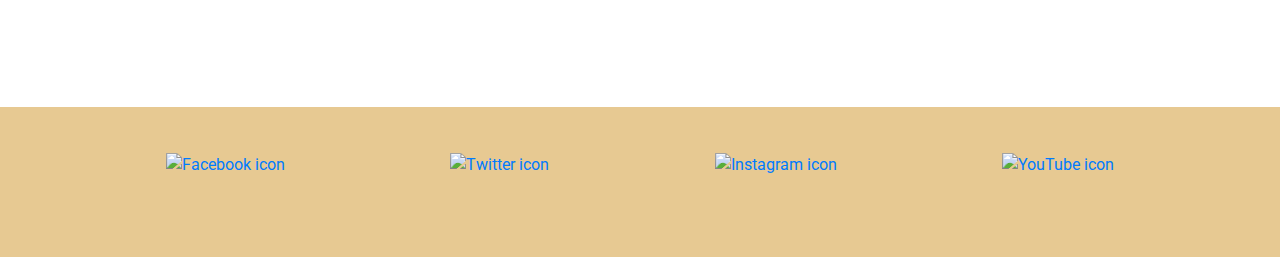
==== commit e56bac17: "Replace carousel with hero image, make logo and hero image responsive" ====
--- a/index.html
+++ b/index.html
@@ -2,23 +2,26 @@
 <html lang="en">
 
 <head>
-    <meta charset="UTF-8">
-    <meta name="viewport" content="width=device-width, initial-scale=1.0">
-    <meta name="description" content="Music Shop site for purchasing and repairing instruments">
-    <meta name="keywords" content="music shop, instruments, music, cork, ireland">
-
-    <link rel="stylesheet" href="assets/css/style.css">
-    <link rel="stylesheet" href="https://maxcdn.bootstrapcdn.com/bootstrap/4.0.0/css/bootstrap.min.css" integrity="sha384-Gn5384xqQ1aoWXA+058RXPxPg6fy4IWvTNh0E263XmFcJlSAwiGgFAW/dAiS6JXm" crossorigin="anonymous">
-    <title>Music Pro</title>
+  <meta charset="UTF-8">
+  <meta name="viewport" content="width=device-width, initial-scale=1.0">
+  <meta name="description" content="Music Shop site for purchasing and repairing instruments">
+  <meta name="keywords" content="music shop, instruments, music, cork, ireland">
+
+  <link rel="stylesheet" href="assets/css/style.css">
+  <link rel="stylesheet" href="https://maxcdn.bootstrapcdn.com/bootstrap/4.0.0/css/bootstrap.min.css"
+    integrity="sha384-Gn5384xqQ1aoWXA+058RXPxPg6fy4IWvTNh0E263XmFcJlSAwiGgFAW/dAiS6JXm" crossorigin="anonymous">
+  <title>Music Pro</title>
 </head>
 
 <body>
   <div class="page-wrapper">
-    <div class="modal fade" id="newsletterModal" tabindex="-1" role="dialog" aria-labelledby="exampleModalCenterTitle" aria-hidden="true">
+    <div class="modal fade" id="newsletterModal" tabindex="-1" role="dialog" aria-labelledby="exampleModalCenterTitle"
+      aria-hidden="true">
       <div class="modal-dialog modal-dialog-centered" role="document">
         <div class="modal-content">
           <div class="modal-header">
-            <h5 class="modal-title" id="exampleModalLongTitle">Subscribe to our weekly newsletter and win a fantastic prize!</h5>
+            <h5 class="modal-title" id="exampleModalLongTitle">Subscribe to our weekly newsletter and win a fantastic
+              prize!</h5>
             <button type="button" class="close" data-dismiss="modal" aria-label="Close">
               <span aria-hidden="true">&times;</span>
             </button>
@@ -27,10 +30,10 @@
             <form method="POST" action="https://formdump.codeinstitute.net/">
               <label for="fname">First Name</label>
               <input id="fname" name="first_name" type="text" required class="text-input">
-              
+
               <label for="lname">Last Name</label>
               <input id="lname" name="last_name" type="text" required class="text-input">
-              
+
               <label for="email">Email Address</label>
               <input type="email" id="email" name="email_address" required class="text-input">
             </form>
@@ -42,154 +45,156 @@
         </div>
       </div>
     </div>
-      <header>
-          <a href="index.html">
-              <h1 id="logo">Music Pro</h1>
-          </a>
-          <!-- <nav>
-              <ul id="menu">
-                  <li>
-                      <a href="index.html" class="active">Home</a>
-                  </li>
-                  <li>
-                      <a href="instruments.html">Instruments</a>
-                  </li>
-                  <li>
-                      <a href="about-us.html">About Us</a>
-                  </li>
-                  <li>
-                    <a href="contact-us.html">Contact Us</a>
-                  </li>
-                  <li id="subscription">
-                    <button type="button" data-toggle="modal" data-target="#newsletterModal">Newsletter</button>
-                  </li>
-              </ul>
-          </nav> -->
-
-          <!-- nav bar bootstrap -->
-          <nav class="navbar navbar-expand-lg navbar-light bg-light" id="navbar-bootstrap">
-            <button class="navbar-toggler" type="button" data-toggle="collapse" data-target="#navbarNav" aria-controls="navbarNav" aria-expanded="false" aria-label="Toggle navigation">
-              <span class="navbar-toggler-icon"></span>
-            </button>
-            <div class="collapse navbar-collapse" id="navbarNav">
-              <ul class="navbar-nav" id="menu">
-                <li class="nav-item active">
-                  <a class="nav-link" href="index.html">Home<span class="sr-only">(current)</span></a>
-                </li>
-                <li class="nav-item">
-                  <a class="nav-link" href="instruments.html">Instruments</a>
-                </li>
-                <li class="nav-item">
-                  <a class="nav-link" href="about-us.html">About Us</a>
-                </li>
-                <li class="nav-item">
-                  <a class="nav-link" href="contact-us.html">Contact Us</a>
-                </li>
-              </ul>
-            </div>
-          </nav>
-      </header>
-      <section id="carousel-container">
-          <div id="carousel" class="carousel slide" data-ride="carousel">
-              <ol class="carousel-indicators">
-                <li data-target="#carouselExampleIndicators" data-slide-to="0" class="active"></li>
-                <li data-target="#carouselExampleIndicators" data-slide-to="1"></li>
-                <li data-target="#carouselExampleIndicators" data-slide-to="2"></li>
-              </ol>
-              <div class="carousel-inner">
-                <div class="carousel-item active">
-                  <img class="d-block w-100" src="assets/images/drumsticks2.jpg" alt="First slide">
-                </div>
-                <div class="carousel-item">
-                  <img class="d-block w-100" src="assets/images/guitaronfire.jpg" alt="Second slide">
-                </div>
-                <div class="carousel-item">
-                  <img class="d-block w-100" src="assets/images/piano.jpg" alt="Third slide">
-                </div>
-              </div>
-              <a class="carousel-control-prev" href="#carouselExampleIndicators" role="button" data-slide="prev">
-                <span class="carousel-control-prev-icon" aria-hidden="true"></span>
-                <span class="sr-only">Previous</span>
-              </a>
-              <a class="carousel-control-next" href="#carouselExampleIndicators" role="button" data-slide="next">
-                <span class="carousel-control-next-icon" aria-hidden="true"></span>
-                <span class="sr-only">Next</span>
-              </a>
-            </div>
-      </section>
-
-      <h2 id="offer-title">Welcome to Music Pro!</h2>
-       <section id="description">
-        <div>
-          <img src="assets/images/flutes.jpg" alt="Different flutes">
-          <h4>Browse through our vast selection of top-quality instruments!</h4>
-          <p>Here is were i talk more in detail about what kind of instruments we might have. Adding some more text just to fill up the page.</p>
+    <header>
+      <a href="index.html">
+        <h1 id="logo">Music Pro</h1>
+      </a>
+      <input type="checkbox" class="nav-toggle" id="nav-toggle">
+      <label for="nav-toggle" class="nav-toggle-label">
+        <span>X</span>
+      </label>
+      <nav id="navigation-bar">
+          <ul id="menu">
+            <li>
+              <a href="index.html" class="active">Home</a>
+            </li>
+            <li>
+              <a href="instruments.html">Instruments</a>
+            </li>
+            <li>
+              <a href="about-us.html">About Us</a>
+            </li>
+            <li>
+              <a href="contact-us.html">Contact Us</a>
+            </li>
+            <li id="subscription">
+              <button type="button" data-toggle="modal" data-target="#newsletterModal">Newsletter</button>
+            </li>
+          </ul>
+      </nav>
+
+    </header>
+    <!-- <section id="carousel-container">
+      <div id="carousel" class="carousel slide" data-ride="carousel">
+        <ol class="carousel-indicators">
+          <li data-target="#carouselExampleIndicators" data-slide-to="0" class="active"></li>
+          <li data-target="#carouselExampleIndicators" data-slide-to="1"></li>
+          <li data-target="#carouselExampleIndicators" data-slide-to="2"></li>
+        </ol>
+        <div class="carousel-inner">
+          <div class="carousel-item active">
+            <img class="d-block w-100" src="assets/images/drumsticks2.jpg" alt="First slide">
+          </div>
+          <div class="carousel-item">
+            <img class="d-block w-100" src="assets/images/guitaronfire.jpg" alt="Second slide">
+          </div>
+          <div class="carousel-item">
+            <img class="d-block w-100" src="assets/images/piano.jpg" alt="Third slide">
+          </div>
         </div>
-        <div> 
-          <img src="assets/images/musician-smiling-woman.jpg" alt="smiling woman with flute in her hands">
-          <h4>We can help you make the best decision!</h4>
-          <p>We are experts in everything regarding music and it will be our pleasure to advise you on what instrument of piece of equipment is best for you. It doesn't matter if you are a beginner or an advanced musician.</p>
-        </div>
-        <div>
-          <img src="assets/images/luthier.jpg" alt="luthier building an acoustic guitar">
-          <h4>Need repair? We got you!</h4>
-          <p>Your instrument is in great hands with us. We can repair, restring and fine-tune your instruments. We can even make ad-hoc adjustments for you.</p>
-        </div>
-        <div> 
-          <img src="assets/images/smiling-man.jpg" alt="smiling man looking at a computer">
-          <h4>Win a prize by subscribing to our newsletter!</h4>
-          <p>Not only can you stay on top of our offers by subscribing to our newsletter, you also enter a raffle to win a fantastic prize!</p>
-        </div>
-       
-        <div id="opening-hours">
-          <h4>Our opening hours:</h4>
-          <table>
-            <tr>
-              <th>Mon-Fri</th>
-              <td>9am-6pm</td>
-            </tr>
-            <tr>
-              <th>Sat</th>
-              <td>10am-7pm</td>
-            </tr>
-          </table>
-        </div>
-        <div id="iframe-map">
-          <iframe src="https://www.google.com/maps/embed?pb=!1m18!1m12!1m3!1d2461.9788607666346!2d-8.473262984215625!3d51.89784987970125!2m3!1f0!2f0!3f0!3m2!1i1024!2i768!4f13.1!3m3!1m2!1s0x484490101cb7ea21%3A0x21c7c97b1da28820!2sOliver%20Plunkett%20St%2C%20Centre%2C%20Cork!5e0!3m2!1sde!2sie!4v1620496274345!5m2!1sde!2sie" frameborder="0" class="right-about"></iframe>
-        </div>
-     </section>
-    
+        <a class="carousel-control-prev" href="#carouselExampleIndicators" role="button" data-slide="prev">
+          <span class="carousel-control-prev-icon" aria-hidden="true"></span>
+          <span class="sr-only">Previous</span>
+        </a>
+        <a class="carousel-control-next" href="#carouselExampleIndicators" role="button" data-slide="next">
+          <span class="carousel-control-next-icon" aria-hidden="true"></span>
+          <span class="sr-only">Next</span>
+        </a>
+      </div>
+    </section> -->
+
+    <div id="hero-image-container">
     </div>
-      <footer>
-        <ul id="social-media">
-          <li>
-            <a href="https://www.facebook.com/" target="_blank" rel="noopener" aria-label="Visit our Facebook page (opens site in a new tab)">
-              <img src="assets/images/facebook.png" alt="Facebook icon">
-            </a>
-          </li>
-          <li>
-            <a href="https://twitter.com/" target="_blank" rel="noopener" aria-label="Visit our Twitter page (opens site in a new tab)">
-              <img src="assets/images/Twitter.png" alt="Twitter icon">
-            </a>
-          </li>
-          <li>
-            <a href="https://www.instagram.com/" target="_blank" rel="noopener" aria-label="Visit our Instagram page (opens site in a new tab)">
-              <img src="assets/images/instagram.png" alt="Instagram icon">
-            </a>
-          </li>
-          <li>
-            <a href="https://www.youtube.com/" target="_blank" rel="noopener" aria-label="Visit our YouTube Channel (opens site in a new tab)">
-              <img src="assets/images/youtube.png" alt="YouTube icon">
-            </a>
-          </li>
-        </ul>
-      </footer>
-  
-    <!-- bootstrap and google font scripts -->
-    <script src="https://code.jquery.com/jquery-3.2.1.slim.min.js" integrity="sha384-KJ3o2DKtIkvYIK3UENzmM7KCkRr/rE9/Qpg6aAZGJwFDMVNA/GpGFF93hXpG5KkN" crossorigin="anonymous"></script>
-    <script src="https://cdnjs.cloudflare.com/ajax/libs/popper.js/1.12.9/umd/popper.min.js" integrity="sha384-ApNbgh9B+Y1QKtv3Rn7W3mgPxhU9K/ScQsAP7hUibX39j7fakFPskvXusvfa0b4Q" crossorigin="anonymous"></script>
-    <script src="https://maxcdn.bootstrapcdn.com/bootstrap/4.0.0/js/bootstrap.min.js" integrity="sha384-JZR6Spejh4U02d8jOt6vLEHfe/JQGiRRSQQxSfFWpi1MquVdAyjUar5+76PVCmYl" crossorigin="anonymous"></script>
-    <!--  font awesome script -->
-    <script src="https://kit.fontawesome.com/4183302470.js" crossorigin="anonymous"></script>
+
+    <h2 id="offer-title">Welcome to Music Pro!</h2>
+    <section id="description">
+      <div>
+        <img src="assets/images/flutes.jpg" alt="Different flutes">
+        <h4>Browse through our vast selection of top-quality instruments!</h4>
+        <p>Here is were i talk more in detail about what kind of instruments we might have. Adding some more text just
+          to fill up the page.</p>
+      </div>
+      <div>
+        <img src="assets/images/musician-smiling-woman.jpg" alt="smiling woman with flute in her hands">
+        <h4>We can help you make the best decision!</h4>
+        <p>We are experts in everything regarding music and it will be our pleasure to advise you on what instrument of
+          piece of equipment is best for you. It doesn't matter if you are a beginner or an advanced musician.</p>
+      </div>
+      <div>
+        <img src="assets/images/luthier.jpg" alt="luthier building an acoustic guitar">
+        <h4>Need repair? We got you!</h4>
+        <p>Your instrument is in great hands with us. We can repair, restring and fine-tune your instruments. We can
+          even make ad-hoc adjustments for you.</p>
+      </div>
+      <div>
+        <img src="assets/images/smiling-man.jpg" alt="smiling man looking at a computer">
+        <h4>Win a prize by subscribing to our newsletter!</h4>
+        <p>Not only can you stay on top of our offers by subscribing to our newsletter, you also enter a raffle to win a
+          fantastic prize!</p>
+      </div>
+
+      <div id="opening-hours">
+        <h4>Our opening hours:</h4>
+        <table>
+          <tr>
+            <th>Mon-Fri</th>
+            <td>9am-6pm</td>
+          </tr>
+          <tr>
+            <th>Sat</th>
+            <td>10am-7pm</td>
+          </tr>
+        </table>
+      </div>
+      <div id="iframe-map">
+        <iframe
+          src="https://www.google.com/maps/embed?pb=!1m18!1m12!1m3!1d2461.9788607666346!2d-8.473262984215625!3d51.89784987970125!2m3!1f0!2f0!3f0!3m2!1i1024!2i768!4f13.1!3m3!1m2!1s0x484490101cb7ea21%3A0x21c7c97b1da28820!2sOliver%20Plunkett%20St%2C%20Centre%2C%20Cork!5e0!3m2!1sde!2sie!4v1620496274345!5m2!1sde!2sie"
+          frameborder="0" class="right-about"></iframe>
+      </div>
+    </section>
+
+  </div>
+  <footer>
+    <ul id="social-media">
+      <li>
+        <a href="https://www.facebook.com/" target="_blank" rel="noopener"
+          aria-label="Visit our Facebook page (opens site in a new tab)">
+          <img src="assets/images/facebook.png" alt="Facebook icon">
+        </a>
+      </li>
+      <li>
+        <a href="https://twitter.com/" target="_blank" rel="noopener"
+          aria-label="Visit our Twitter page (opens site in a new tab)">
+          <img src="assets/images/Twitter.png" alt="Twitter icon">
+        </a>
+      </li>
+      <li>
+        <a href="https://www.instagram.com/" target="_blank" rel="noopener"
+          aria-label="Visit our Instagram page (opens site in a new tab)">
+          <img src="assets/images/instagram.png" alt="Instagram icon">
+        </a>
+      </li>
+      <li>
+        <a href="https://www.youtube.com/" target="_blank" rel="noopener"
+          aria-label="Visit our YouTube Channel (opens site in a new tab)">
+          <img src="assets/images/youtube.png" alt="YouTube icon">
+        </a>
+      </li>
+    </ul>
+  </footer>
+
+  <!-- bootstrap and google font scripts -->
+  <script src="https://code.jquery.com/jquery-3.2.1.slim.min.js"
+    integrity="sha384-KJ3o2DKtIkvYIK3UENzmM7KCkRr/rE9/Qpg6aAZGJwFDMVNA/GpGFF93hXpG5KkN"
+    crossorigin="anonymous"></script>
+  <script src="https://cdnjs.cloudflare.com/ajax/libs/popper.js/1.12.9/umd/popper.min.js"
+    integrity="sha384-ApNbgh9B+Y1QKtv3Rn7W3mgPxhU9K/ScQsAP7hUibX39j7fakFPskvXusvfa0b4Q"
+    crossorigin="anonymous"></script>
+  <script src="https://maxcdn.bootstrapcdn.com/bootstrap/4.0.0/js/bootstrap.min.js"
+    integrity="sha384-JZR6Spejh4U02d8jOt6vLEHfe/JQGiRRSQQxSfFWpi1MquVdAyjUar5+76PVCmYl"
+    crossorigin="anonymous"></script>
+  <!--  font awesome script -->
+  <script src="https://kit.fontawesome.com/4183302470.js" crossorigin="anonymous"></script>
 </body>
+
 </html>--- a/assets/css/style.css
+++ b/assets/css/style.css
@@ -25,13 +25,14 @@
 header {
     background-color:rgb(231, 201, 146);
     margin: 0;
+    position: relative;
 }
 
 #logo {
     float: left;
     font-size: 250%;
     color:black;
-    margin-left: 30px;
+    padding-left: 30px;
     font-family: Zen Dots, sans-serif;
     margin-bottom: 0;
 }
@@ -44,10 +45,6 @@
     background-color: rgb(231, 201, 146);
 }
 
-header #navbar-bootstrap {
-    background-color: rgb(231, 201, 146);
-}
-
 #menu li {
     font-size: 120%;
     list-style-type: none;
@@ -65,7 +62,6 @@
 #menu a:hover{
     border-bottom: 1px solid chocolate;
     border-top: 1px solid chocolate;
-    font-size: 110%;
 }
 
 .active{
@@ -81,10 +77,26 @@
     color:black ;
 }
 
+/* This is the checkbox used to show and collapse the navigation menu for smaller screens */
+#nav-toggle, .nav-toggle-label {
+    display: none;
+}
+
 /* carousel bootstrap */
 #carousel-container #carousel .carousel-item{
     height: 600px;
     width: 100%;
+    z-index: 0;
+}
+
+/* hero image */
+#hero-image-container {
+    background-image: url("../images/guitaronfire.jpg");
+    height: 600px;
+    width: 100%;
+    background-repeat: no-repeat;
+    background-position: center;
+    background-size: 1920px 1200px;
 }
 
 /* Homepage description section */
@@ -114,7 +126,6 @@
     height: auto;
     padding: 2rem 3rem;
     text-align: center;
-    /* max-width: 800px; */
 }
 
 .left-about {
@@ -205,7 +216,6 @@
 }
 
 /* instruments page */
-
 #instruments-nav{
     display: flex;
     justify-content:space-between;
@@ -227,6 +237,14 @@
 #instrument-section {
     margin-left: 30px;
     padding-bottom: 180px;
+    padding: 15px 0;
+    color: chocolate;
+    text-align: center;
+}
+
+.instrument-category {
+    grid-column-start: 1;
+    grid-column-end: 5;
 }
 
 .grid-item img {
@@ -234,13 +252,10 @@
     width: 90%;
 }
 
-.instrument-category {
-    grid-column-start: 1;
-    grid-column-end: 5;
-    padding: 15px 0;
-    color: chocolate;
-    text-align: center;
-}
+.grid-item {
+    color: black;
+}
+
 
 #buyModal i {
     font-size: 1rem;
@@ -261,17 +276,22 @@
 #about-us-main {
     display: grid;
     grid-template-columns: auto auto auto;
-    margin: 60px 30px;
+    margin: 60px auto;
     column-gap: 30px;
+    min-height: 100vh;
+    max-width: 1290px;
+    background-image: url("../images/black-microphone.jpg");
+    background-repeat: no;
+    background-size: cover;
 }
 
 #about-us-main div {
     width: 100%;
     padding: 30px;
     min-height: 400px;
-    max-width: 600px;
-    background-color: black;
+    max-width: 400px;
     border-radius: 10%;
+    max-height: 400px;
 }
 
 #about-us-main p {
@@ -280,23 +300,14 @@
 }
 
 #first-paragraph {
-    background-image: url("../images/guitar-black.jpg");
-    background-repeat: no;
-    background-size: cover;
     color: rgb(231, 201, 146)
 }
 
 #second-paragraph {
-    background-image: url("../images/black-headphones.jpg");
-    background-repeat: no;
-    background-size: cover;
     color: rgb(231, 201, 146)
 }
 
 #third-paragraph {
-    background-image: url("../images/black-microphone.jpg");
-    background-repeat: no;
-    background-size: cover;
     color: rgb(231, 201, 146)
 }
 
@@ -342,10 +353,77 @@
 
 /* for mobile phones */
 @media only screen and (max-width: 768px) {
+    #logo {
+        background-color: rgb(231, 201, 146);
+        width: 100%;
+        z-index: 11;
+        font-size: 200%;
+        letter-spacing: 2px;
+        padding-left: 20px;
+    }
+
+    #menu {
+        background-color: rgb(231, 201, 146);
+        line-height: 35px;
+        display: block;
+        display: none;
+    }
+
+    nav {
+        position: absolute;
+        text-align: center;
+        right: 0;
+        z-index: 10;
+        top: 75px;
+        width: 100%;       
+    }
+
+    .nav-toggle-label {
+        display: flex;
+        position: absolute;
+        top: 0;
+        right: 0;
+        margin-right: 1rem;
+        border: 1px solid red;
+        height: 75px;
+        align-items: center;
+    }
+
+    .nav-toggle:checked ~ #navigation-bar #menu {
+        display: block;
+    }
+
+    nav ul {
+        margin: 0;
+        padding: 0;
+    }
+
+    nav a:hover {
+        border-bottom: 1px solid chocolate;
+        border-top: 1px solid chocolate;
+    }
+
+    #hero-image-container {
+        height: 400px;
+        width: 100%;
+        background-size: 960px 600px;
+    }
+
     #description {
         display: grid;
         grid-template-columns: auto;
     }
+
+    .grid-container {
+        display: grid;
+        grid-template-columns: auto auto;
+    }
+
+    .instrument-category {
+        grid-column-start: 1;
+        grid-column-end: 3;
+    }
+
     #about-us-main {
         display: grid;
         grid-template-columns: auto;
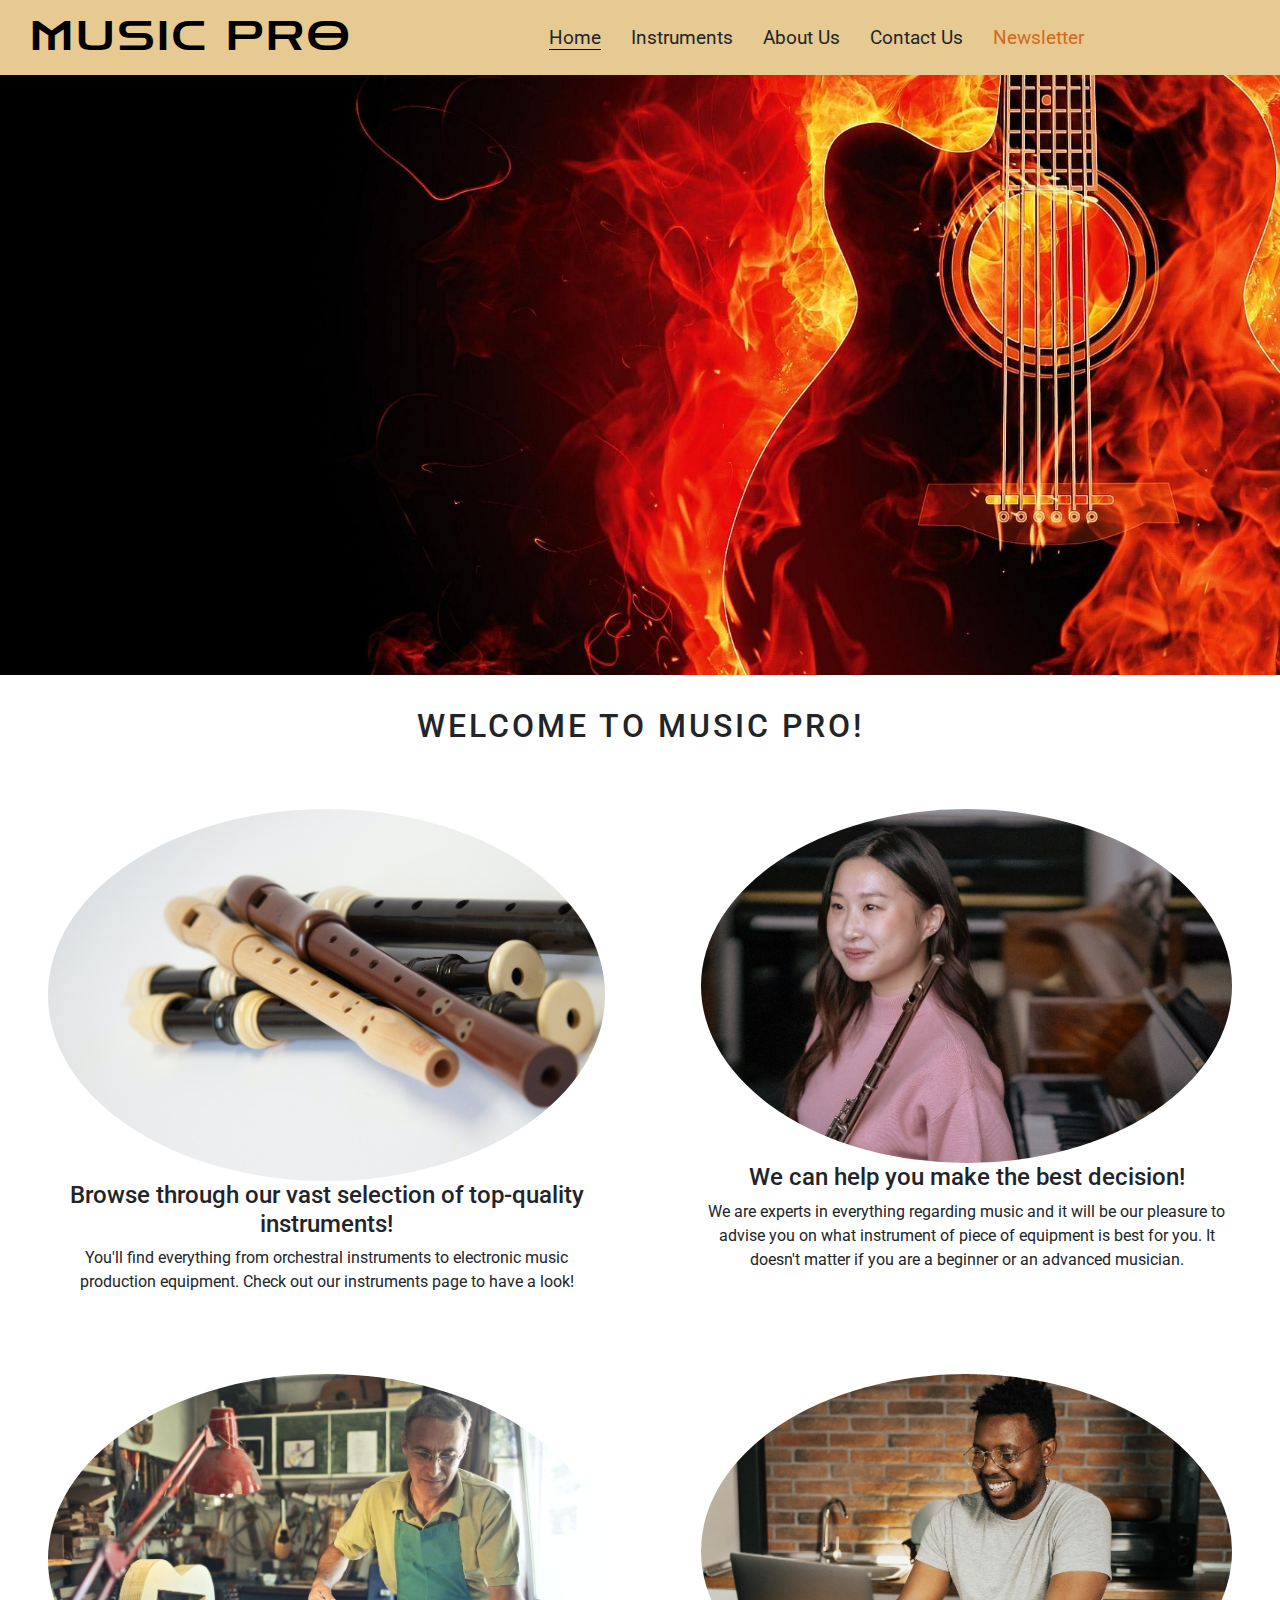
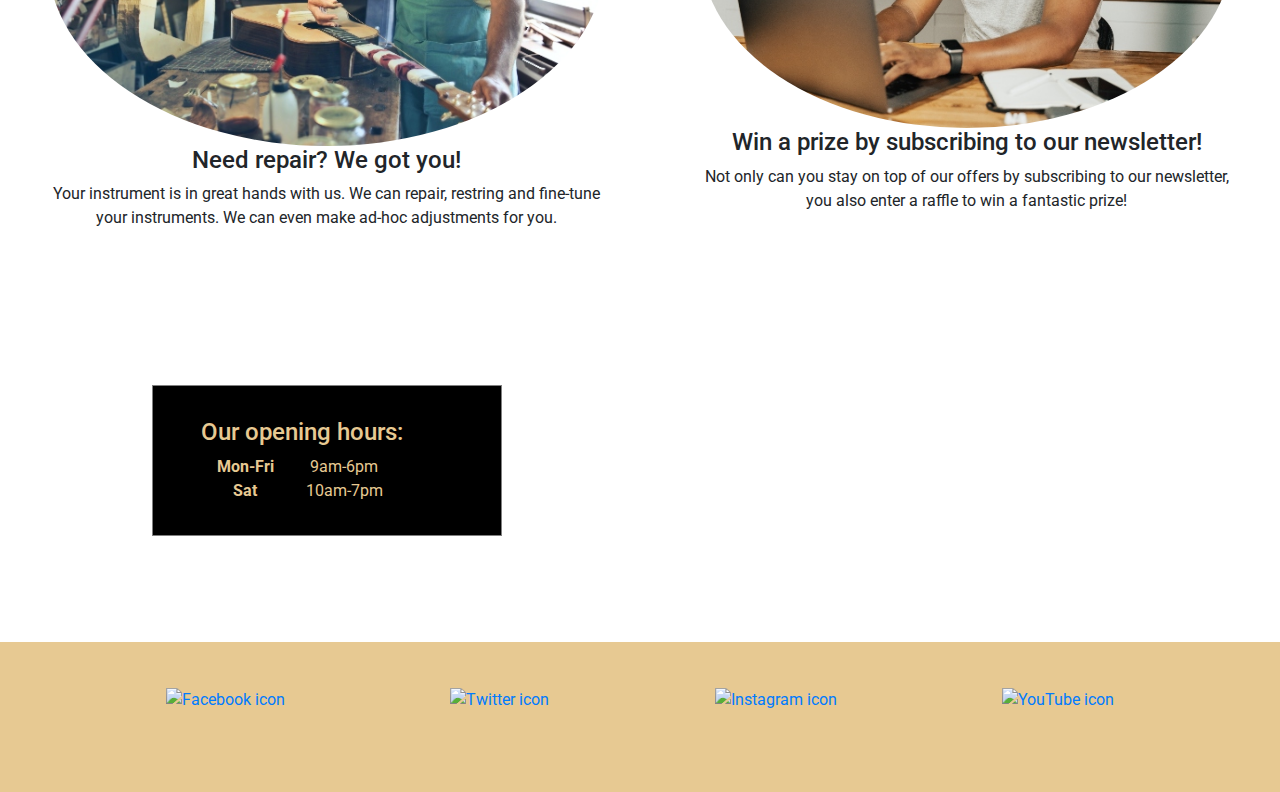
==== commit b57bdc2a: "Add resized images to index.html" ====
--- a/index.html
+++ b/index.html
@@ -15,7 +15,7 @@
 
 <body>
   <div class="page-wrapper">
-    <div class="modal fade" id="newsletterModal" tabindex="-1" role="dialog" aria-labelledby="exampleModalCenterTitle"
+    <div class="modal fade" id="newsletterModal" tabindex="-1" role="dialog"
       aria-hidden="true">
       <div class="modal-dialog modal-dialog-centered" role="document">
         <div class="modal-content">
@@ -51,7 +51,7 @@
       </a>
       <input type="checkbox" class="nav-toggle" id="nav-toggle">
       <label for="nav-toggle" class="nav-toggle-label">
-        <span>X</span>
+        <span></span>
       </label>
       <nav id="navigation-bar">
           <ul id="menu">
@@ -74,34 +74,6 @@
       </nav>
 
     </header>
-    <!-- <section id="carousel-container">
-      <div id="carousel" class="carousel slide" data-ride="carousel">
-        <ol class="carousel-indicators">
-          <li data-target="#carouselExampleIndicators" data-slide-to="0" class="active"></li>
-          <li data-target="#carouselExampleIndicators" data-slide-to="1"></li>
-          <li data-target="#carouselExampleIndicators" data-slide-to="2"></li>
-        </ol>
-        <div class="carousel-inner">
-          <div class="carousel-item active">
-            <img class="d-block w-100" src="assets/images/drumsticks2.jpg" alt="First slide">
-          </div>
-          <div class="carousel-item">
-            <img class="d-block w-100" src="assets/images/guitaronfire.jpg" alt="Second slide">
-          </div>
-          <div class="carousel-item">
-            <img class="d-block w-100" src="assets/images/piano.jpg" alt="Third slide">
-          </div>
-        </div>
-        <a class="carousel-control-prev" href="#carouselExampleIndicators" role="button" data-slide="prev">
-          <span class="carousel-control-prev-icon" aria-hidden="true"></span>
-          <span class="sr-only">Previous</span>
-        </a>
-        <a class="carousel-control-next" href="#carouselExampleIndicators" role="button" data-slide="next">
-          <span class="carousel-control-next-icon" aria-hidden="true"></span>
-          <span class="sr-only">Next</span>
-        </a>
-      </div>
-    </section> -->
 
     <div id="hero-image-container">
     </div>
@@ -109,25 +81,24 @@
     <h2 id="offer-title">Welcome to Music Pro!</h2>
     <section id="description">
       <div>
-        <img src="assets/images/flutes.jpg" alt="Different flutes">
+        <img src="assets/images/flutes-resized.jpg" alt="Different flutes">
         <h4>Browse through our vast selection of top-quality instruments!</h4>
-        <p>Here is were i talk more in detail about what kind of instruments we might have. Adding some more text just
-          to fill up the page.</p>
+        <p>You'll find everything from orchestral instruments to electronic music production equipment. Check out our instruments page to have a look!</p>
       </div>
       <div>
-        <img src="assets/images/musician-smiling-woman.jpg" alt="smiling woman with flute in her hands">
+        <img src="assets/images/musician-smiling-woman-resized.jpg" alt="smiling woman with flute in her hands">
         <h4>We can help you make the best decision!</h4>
         <p>We are experts in everything regarding music and it will be our pleasure to advise you on what instrument of
           piece of equipment is best for you. It doesn't matter if you are a beginner or an advanced musician.</p>
       </div>
       <div>
-        <img src="assets/images/luthier.jpg" alt="luthier building an acoustic guitar">
+        <img src="assets/images/luthier-resized.jpg" alt="luthier building an acoustic guitar">
         <h4>Need repair? We got you!</h4>
         <p>Your instrument is in great hands with us. We can repair, restring and fine-tune your instruments. We can
           even make ad-hoc adjustments for you.</p>
       </div>
       <div>
-        <img src="assets/images/smiling-man.jpg" alt="smiling man looking at a computer">
+        <img src="assets/images/smiling-man-resized.jpg" alt="smiling man looking at a computer">
         <h4>Win a prize by subscribing to our newsletter!</h4>
         <p>Not only can you stay on top of our offers by subscribing to our newsletter, you also enter a raffle to win a
           fantastic prize!</p>
@@ -149,7 +120,7 @@
       <div id="iframe-map">
         <iframe
           src="https://www.google.com/maps/embed?pb=!1m18!1m12!1m3!1d2461.9788607666346!2d-8.473262984215625!3d51.89784987970125!2m3!1f0!2f0!3f0!3m2!1i1024!2i768!4f13.1!3m3!1m2!1s0x484490101cb7ea21%3A0x21c7c97b1da28820!2sOliver%20Plunkett%20St%2C%20Centre%2C%20Cork!5e0!3m2!1sde!2sie!4v1620496274345!5m2!1sde!2sie"
-          frameborder="0" class="right-about"></iframe>
+          class="right-about"></iframe>
       </div>
     </section>
 
--- a/assets/css/style.css
+++ b/assets/css/style.css
@@ -8,11 +8,6 @@
 
 body {
     font-family: Lato, sans-serif;
-}
-
-.page-wrapper {
-    position: relative;
-    min-height: 100vh;
 }
 
 /* headers and logo */
@@ -48,6 +43,7 @@
 #menu li {
     font-size: 120%;
     list-style-type: none;
+    margin: 0 15px;
 }
 
 #menu a{
@@ -80,13 +76,6 @@
 /* This is the checkbox used to show and collapse the navigation menu for smaller screens */
 #nav-toggle, .nav-toggle-label {
     display: none;
-}
-
-/* carousel bootstrap */
-#carousel-container #carousel .carousel-item{
-    height: 600px;
-    width: 100%;
-    z-index: 0;
 }
 
 /* hero image */
@@ -168,18 +157,9 @@
     width: 100%;
     background-color: rgb(231, 201, 146);
     height: 150px;
-    margin-top: 30px;
     padding: 45px 0;
 }
 
-footer table {
-    float: left;
-}
-
-footer table img {
-    height: 30px;
-    width: 30px;
-}
 
 #social-media {
     display: flex;
@@ -218,7 +198,7 @@
 /* instruments page */
 #instruments-nav{
     display: flex;
-    justify-content:space-between;
+    justify-content: space-between;
     padding: 15px 60px;
     background-color: black;
 }
@@ -232,10 +212,11 @@
     grid-template-columns: auto auto auto auto;
     column-gap: 30px;
     row-gap: 30px;
+    margin: auto;
+    max-width: 1600px;
 }
 
 #instrument-section {
-    margin-left: 30px;
     padding-bottom: 180px;
     padding: 15px 0;
     color: chocolate;
@@ -247,9 +228,16 @@
     grid-column-end: 5;
 }
 
-.grid-item img {
-    height: auto;
-    width: 90%;
+.vertical-images img{
+    height: 400px;
+    width: 100%;
+    object-fit: cover;
+}
+
+.horizontal-images img {
+    height: 200px;
+    width: 100%;
+    object-fit: cover;
 }
 
 .grid-item {
@@ -273,30 +261,35 @@
 }
 
 /* About Us page */
+#about-us-section {
+    display: block;
+    min-height: 100vh;
+}
+
 #about-us-main {
     display: grid;
-    grid-template-columns: auto auto auto;
-    margin: 60px auto;
-    column-gap: 30px;
+    grid-template-columns: auto;
+    margin: 0 auto;
     min-height: 100vh;
     max-width: 1290px;
     background-image: url("../images/black-microphone.jpg");
     background-repeat: no;
     background-size: cover;
+    background-position: center;
 }
 
 #about-us-main div {
     width: 100%;
-    padding: 30px;
-    min-height: 400px;
-    max-width: 400px;
-    border-radius: 10%;
-    max-height: 400px;
+    max-width: 800px;
+    margin: auto;
+    text-align: center;
+    height: 30%;
 }
 
 #about-us-main p {
     background-color: rgba(0,0,0,.5);
-    max-width: 400px;
+    width: 66%;
+    margin: 0 auto;
 }
 
 #first-paragraph {
@@ -315,7 +308,10 @@
 #contact-us-section {
     display: grid;
     grid-template-columns: auto auto;
-    margin: 60px 30px;
+    margin: 0 auto;
+    min-height: 100vh;
+    padding: 75px 0;
+    align-items: center;
 }
 
 #your-query-fieldset{
@@ -324,6 +320,7 @@
     grid-column-start: 2;
     grid-column-end: 3;
     margin: auto;
+    padding-top: 60px;
 }
 
 #submit-button{
@@ -344,7 +341,8 @@
     margin: auto;
     vertical-align: middle;
     display: inline-block;
-    background-color: rgba(204, 106, 15, 0.5);
+    background-color: black;
+    color: rgb(231, 201, 146);
 }
 
 #query-text {
@@ -352,14 +350,20 @@
 }
 
 /* for mobile phones */
-@media only screen and (max-width: 768px) {
+@media only screen and (max-width: 480px) {
+    /* index page */
+    h1, h2 {
+        text-transform: uppercase;
+        letter-spacing: 1px;
+        font-family: roboto;
+    }
+    
     #logo {
         background-color: rgb(231, 201, 146);
         width: 100%;
-        z-index: 11;
-        font-size: 200%;
-        letter-spacing: 2px;
-        padding-left: 20px;
+        font-size: 1.5rem;
+        letter-spacing: 1px;
+        padding-left: 10px;
     }
 
     #menu {
@@ -369,13 +373,17 @@
         display: none;
     }
 
+    #menu li {
+        font-size: 100%;
+    }
+
     nav {
         position: absolute;
         text-align: center;
         right: 0;
-        z-index: 10;
         top: 75px;
-        width: 100%;       
+        width: 100%;  
+        z-index: 10;     
     }
 
     .nav-toggle-label {
@@ -384,9 +392,34 @@
         top: 0;
         right: 0;
         margin-right: 1rem;
-        border: 1px solid red;
         height: 75px;
         align-items: center;
+        width: 2rem;
+    }
+
+    .nav-toggle-label span,
+    .nav-toggle-label::before,
+    .nav-toggle-label::after {
+        display: block;
+        background: black;
+        height: 2px;
+        width: 2rem;
+        border-radius: 2px;
+        position: relative;
+    }
+
+    .nav-toggle-label::before,
+    .nav-toggle-label::after {
+        content: '';
+        position: absolute;
+    }
+
+    .nav-toggle-label::before {
+        bottom: 28px;
+    }    
+
+    .nav-toggle-label::after{
+        top: 29px;
     }
 
     .nav-toggle:checked ~ #navigation-bar #menu {
@@ -406,7 +439,12 @@
     #hero-image-container {
         height: 400px;
         width: 100%;
-        background-size: 960px 600px;
+        background-size: 640px 400px;
+    }
+
+    #offer-title {
+        font-size: 1.5rem;
+        margin: 1.5rem 0;
     }
 
     #description {
@@ -414,9 +452,70 @@
         grid-template-columns: auto;
     }
 
+    #description div {
+        width: 100%;
+        height: auto;
+        padding: 1rem 1.5rem;
+        text-align: center;
+    }
+
+    #description h4 {
+        font-size: 1.25rem;
+    }
+
+    /* footer */
+    footer {
+        width: 100%;
+        background-color: rgb(231, 201, 146);
+        height: 100px;
+        padding: 30px 0;
+    }
+    
+    #social-media img {
+        height: 40px;
+        width: 40px;
+    }
+
+    /* instruments page */
+
+    #instruments-nav{
+        display: flex;
+        justify-content:space-between;
+        padding: 0;
+        background-color: black;
+        flex-direction: column;
+        position: fixed;
+        right: 0;
+        top: 40vh;
+        font-size: .8rem;
+        width: 70px;
+    }
+    
+    #instruments-nav  a {
+        color:  rgb(231, 201, 146);
+        padding: 10px 0;
+    }
+    
     .grid-container {
         display: grid;
         grid-template-columns: auto auto;
+        column-gap: 10px;
+        row-gap: 10px;
+    }
+    
+    #instrument-section {
+        padding-bottom: 180px;
+        padding: 15px 70px 15px 0;
+        color: chocolate;
+        text-align: center;
+    }
+    
+    #instrument-section h5 {
+        font-size: 1rem;
+    }
+
+    .instrument-category h4{
+        font-size: 1.25rem;
     }
 
     .instrument-category {
@@ -424,11 +523,453 @@
         grid-column-end: 3;
     }
 
+    .vertical-images img{
+        height: 200px;
+        width: 100%;
+        object-fit: cover;
+    }
+    
+    .horizontal-images img {
+        height: 100px;
+        width: 100%;
+        object-fit: cover;
+    }
+    
+
+    /* about us page */
+    #about-us-page-wrapper {
+        min-height: 900px;
+        height: 100vh;
+        margin-bottom: 75px;
+    }
+
+    #about-us-section {
+        display: block;
+        height: 100%;
+        position: relative;
+    }
+
     #about-us-main {
         display: grid;
         grid-template-columns: auto;
-        margin: 60px 30px;
-        column-gap: 30px;
-        row-gap: 30px;
-    }
+        row-gap: 10px;
+        margin: 0 auto;
+        background-image: url("../images/black-microphone.jpg");
+        background-repeat: no;
+        background-size: cover;
+        background-position: center;
+        position: absolute;
+        left: 0;
+        top: 75px;
+    }
+    
+    #about-us-main div {
+        width: 100%;
+        text-align: center;
+    }
+    
+    #about-us-main p {
+        background-color: rgba(0,0,0,.5);
+        width: 80%;
+        text-align: center;
+        margin: 0 auto;
+        font-size: 0.9rem;
+    }
+
+    #about-us-main h3 {
+        font-size: 1.25rem;
+    }
+    
+    /* contact us page */
+    #contact-page-wrapper {
+        min-height: 1100px;
+    }
+
+    #contact-us-section {
+        display: grid;
+        grid-template-columns: auto;
+        width: 100%;
+        position: absolute;
+        left: 0;
+        top: 75px;
+        grid-row-gap: 30px;
+    }
+    
+    #your-query-fieldset{
+        max-width: 400px;
+        border: 1px solid black;
+        margin: auto; 
+        padding-top: 30px;
+    }
+    
+    #contact-information {
+        text-align: center;
+        width: 100%;
+        font-size: 1.25rem;
+    }
+    
+    #query-text {
+        height: 4rem;
+    }
+}
+
+/* for tablets: */
+@media only screen and (min-width: 481px) and (max-width: 799px) {
+    h1, h2 {
+        text-transform: uppercase;
+        letter-spacing: 2px;
+        font-family: roboto;
+    }
+
+    #logo {
+        background-color: rgb(231, 201, 146);
+        width: 100%;
+        font-size: 1.75rem;
+        letter-spacing: 2px;
+        padding-left: 20px;
+    }
+
+    #menu {
+        background-color: rgb(231, 201, 146);
+        line-height: 35px;
+        display: block;
+        display: none;
+    }
+
+    #menu li {
+        font-size: 100%;
+    }
+
+    nav {
+        position: absolute;
+        text-align: center;
+        right: 0;
+        top: 75px;
+        width: 100%;
+        z-index: 10;          
+    }
+
+    .nav-toggle-label {
+        display: flex;
+        position: absolute;
+        top: 0;
+        right: 0;
+        margin-right: 1rem;
+        height: 75px;
+        align-items: center;
+        width: 2rem;
+    }
+
+    .nav-toggle-label span,
+    .nav-toggle-label::before,
+    .nav-toggle-label::after {
+        display: block;
+        background: black;
+        height: 2px;
+        width: 2rem;
+        border-radius: 2px;
+        position: relative;
+    }
+
+    .nav-toggle-label::before,
+    .nav-toggle-label::after {
+        content: '';
+        position: absolute;
+    }
+
+    .nav-toggle-label::before {
+        bottom: 28px;
+    }    
+
+    .nav-toggle-label::after{
+        top: 29px;
+    }
+
+    .nav-toggle:checked ~ #navigation-bar #menu {
+        display: block;
+    }
+
+    nav ul {
+        margin: 0;
+        padding: 0;
+    }
+
+    nav a:hover {
+        border-bottom: 1px solid chocolate;
+        border-top: 1px solid chocolate;
+    }
+
+    #hero-image-container {
+        height: 400px;
+        width: 100%;
+        background-size: 960px 600px;
+    }
+
+    #offer-title {
+        font-size: 1.75rem;
+        margin: 2rem 0;
+    }
+
+    #description {
+        display: grid;
+        grid-template-columns: auto;
+    }
+
+    #description div {
+        width: 100%;
+        height: auto;
+        padding: 2rem 3rem;
+        text-align: center;
+    }
+
+    #description h4 {
+        font-size: 1.25rem;
+    }
+
+    /* footer */
+    footer {
+        width: 100%;
+        background-color: rgb(231, 201, 146);
+        height: 110px;
+        padding: 30px 0;
+    }
+    
+    #social-media img {
+        height: 45px;
+        width: 45px;
+    }
+
+    /* instruments pager */
+    #instruments-nav{
+        display: flex;
+        justify-content:space-between;
+        padding: 0;
+        background-color: black;
+        flex-direction: column;
+        position: fixed;
+        right: 0;
+        top: 40vh;
+        font-size: .85rem;
+        width: 80px;
+    }
+    
+    #instruments-nav  a {
+        color:  rgb(231, 201, 146);
+        padding: 15px 0;
+    }
+    
+    .grid-container {
+        display: grid;
+        grid-template-columns: auto auto auto;
+        column-gap: 15px;
+        row-gap: 15px;
+    }
+    
+    #instrument-section {
+        padding-bottom: 180px;
+        padding: 15px 80px 15px 0;
+        color: chocolate;
+        text-align: center;
+    }
+    
+    .instrument-category {
+        grid-column-start: 1;
+        grid-column-end: 4;
+    }
+
+    #instrument-section h5 {
+        font-size: 1.1rem;
+    }
+
+    .instrument-category h4{
+        font-size: 1.35rem;
+    }
+
+    .vertical-images img{
+        height: 250px;
+        width: 100%;
+        object-fit: cover;
+    }
+    
+    .horizontal-images img {
+        height: 125px;
+        width: 100%;
+        object-fit: cover;
+    }
+
+    /* about us page */
+    #about-us-page-wrapper {
+        min-height: 900px;
+        height: 100vh;
+        margin-bottom: 75px;
+    }
+
+    #about-us-section {
+        display: block;
+        height: 100%;
+        position: relative;
+    }
+
+    #about-us-main {
+        display: grid;
+        grid-template-columns: auto;
+        row-gap: 10px;
+        margin: 0 auto;
+        background-image: url("../images/black-microphone.jpg");
+        background-repeat: no;
+        background-size: cover;
+        background-position: center;
+        position: absolute;
+        left: 0;
+        top: 75px;
+    }
+    
+    #about-us-main div {
+        width: 100%;
+        text-align: center;
+    }
+    
+    #about-us-main p {
+        background-color: rgba(0,0,0,.5);
+        width: 80%;
+        text-align: center;
+        margin: 0 auto;
+        font-size: 0.9rem;
+    }
+
+    #about-us-main h3 {
+        font-size: 1.25rem;
+    }
+    
+    /* about us page */
+    #about-us-page-wrapper {
+        min-height: 100vh;
+        margin-bottom: 75px;
+    }
+
+    #about-us-section {
+        display: block;
+        /* min-height: 100vh; */
+        position: relative;
+        margin: 0 auto;
+    }
+
+    #about-us-main {
+        display: grid;
+        grid-template-columns: auto;
+        width: 100%;
+        background-image: url("../images/black-microphone.jpg");
+        background-repeat: no;
+        background-size: cover;
+        background-position: center;
+        position: absolute;
+        left: 0;
+        top: 75px;
+    }
+    
+    #about-us-main div {
+        width: 100%;
+        text-align: center;
+    }
+    
+    #about-us-main p {
+        background-color: rgba(0,0,0,.5);
+        width: 75%;
+        text-align: center;
+        margin: 0 auto;
+        font-size: 1rem;
+    }
+
+    #about-us-main h3 {
+        font-size: 1.25rem;
+    }
+
+    /* contact us page */
+    #contact-page-wrapper {
+        min-height: 1100px;
+    }
+
+    #contact-us-section {
+        display: grid;
+        grid-template-columns: auto;
+        width: 100%;
+        position: absolute;
+        left: 0;
+        top: 75px;
+        grid-row-gap: 30px;
+    }
+    
+    #your-query-fieldset{
+        max-width: 400px;
+        border: 1px solid black;
+        margin: auto; 
+        padding-top: 30px;
+    }
+    
+    #contact-information {
+        text-align: center;
+        width: 100%;
+        font-size: 1.25rem;
+    }
+    
+    #query-text {
+        height: 4rem;
+    }
+}
+
+/* for larger tablets */
+@media only screen and (min-width: 800px) and (max-width: 1024px) {
+    h1, h2 {
+        text-transform: uppercase;
+        letter-spacing: 2px;
+        font-family: roboto;
+    }
+
+    #menu li {
+        font-size: 100%;
+    }
+
+    #logo {
+        font-size: 2rem;
+        letter-spacing: 2px;
+        padding-left: 20px;
+    }
+
+    #offer-title {
+        font-size: 2rem;
+        margin: 2rem 0;
+    }
+
+    #hero-image-container {
+        height: 400px;
+        width: 100%;
+        background-size: 1280px 800px;
+    }
+
+    /* footer */
+    footer {
+        width: 100%;
+        background-color: rgb(231, 201, 146);
+        height: 130px;
+        padding: 30px 0;
+    }
+    
+    #social-media img {
+        height: 50px;
+        width: 50px;
+    }
+
+    /* instruments page */
+    .vertical-images img{
+        height: 300px;
+        width: 100%;
+        object-fit: cover;
+    }
+    
+    .horizontal-images img {
+        height: 150px;
+        width: 100%;
+        object-fit: cover;
+    }
+
 }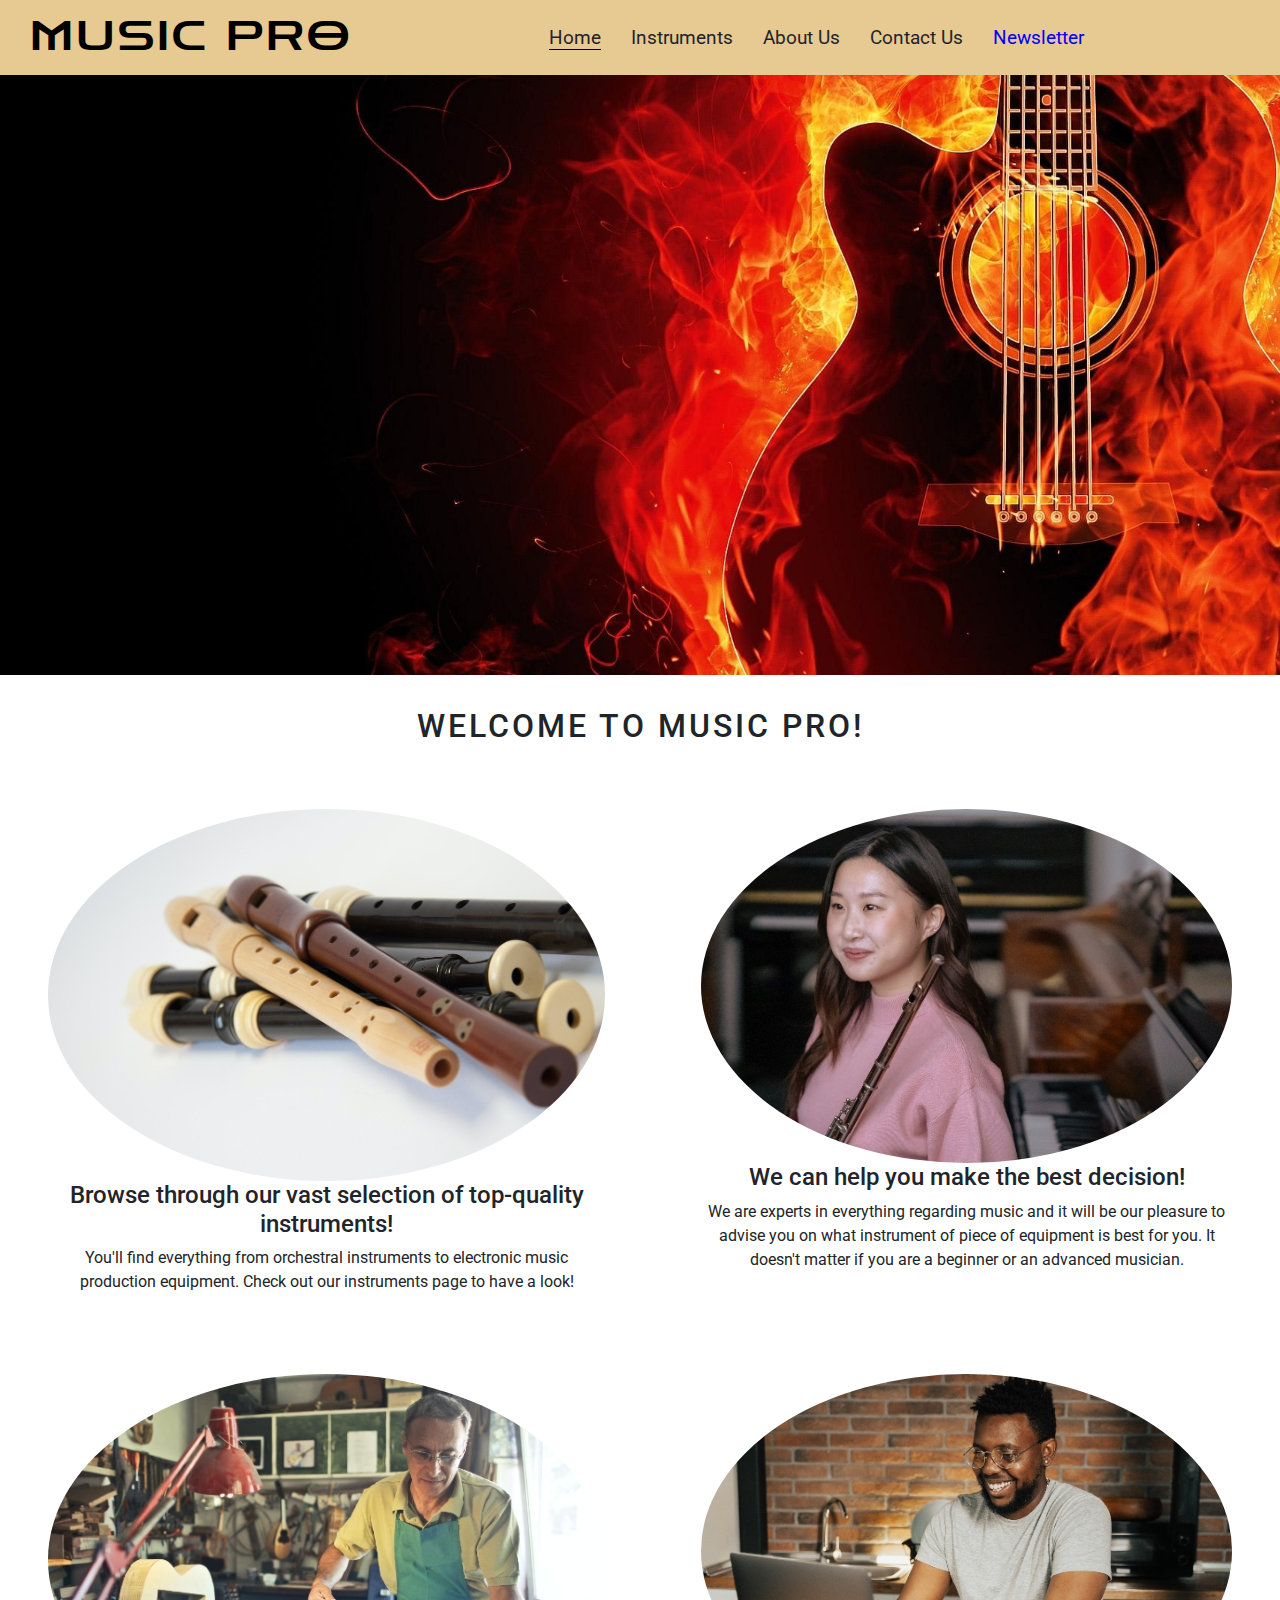
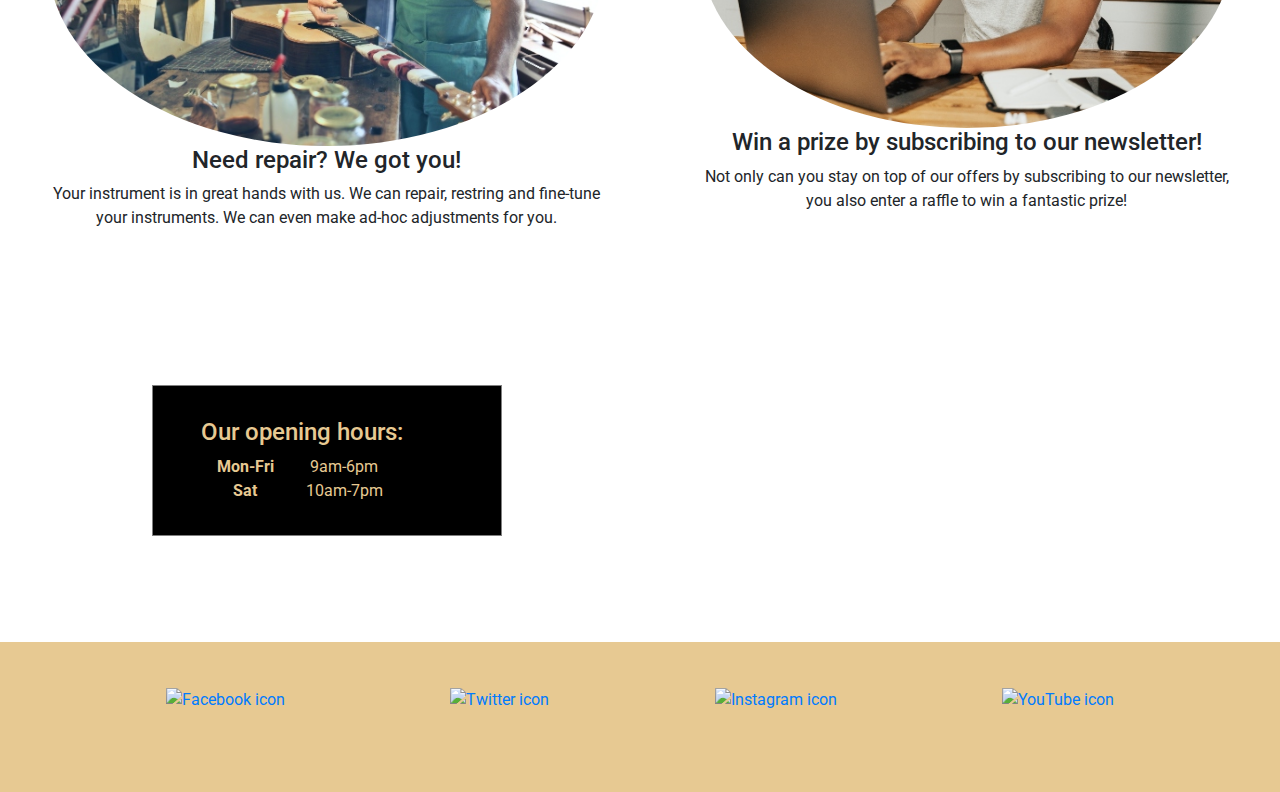
==== commit 51e971e5: "Update readme file, delete obsolete code and comments in all html pages" ====
--- a/index.html
+++ b/index.html
@@ -2,170 +2,167 @@
 <html lang="en">
 
 <head>
-  <meta charset="UTF-8">
-  <meta name="viewport" content="width=device-width, initial-scale=1.0">
-  <meta name="description" content="Music Shop site for purchasing and repairing instruments">
-  <meta name="keywords" content="music shop, instruments, music, cork, ireland">
+	<meta charset="UTF-8">
+	<meta name="viewport" content="width=device-width, initial-scale=1.0">
+	<meta name="description" content="Music Shop site for purchasing and repairing instruments">
+	<meta name="keywords" content="music shop, instruments, music, cork, ireland">
 
-  <link rel="stylesheet" href="assets/css/style.css">
-  <link rel="stylesheet" href="https://maxcdn.bootstrapcdn.com/bootstrap/4.0.0/css/bootstrap.min.css"
-    integrity="sha384-Gn5384xqQ1aoWXA+058RXPxPg6fy4IWvTNh0E263XmFcJlSAwiGgFAW/dAiS6JXm" crossorigin="anonymous">
-  <title>Music Pro</title>
+	<link rel="stylesheet" href="assets/css/style.css">
+	<link rel="stylesheet" href="https://maxcdn.bootstrapcdn.com/bootstrap/4.0.0/css/bootstrap.min.css"
+		integrity="sha384-Gn5384xqQ1aoWXA+058RXPxPg6fy4IWvTNh0E263XmFcJlSAwiGgFAW/dAiS6JXm" crossorigin="anonymous">
+	<title>Music Pro</title>
 </head>
 
 <body>
-  <div class="page-wrapper">
-    <div class="modal fade" id="newsletterModal" tabindex="-1" role="dialog"
-      aria-hidden="true">
-      <div class="modal-dialog modal-dialog-centered" role="document">
-        <div class="modal-content">
-          <div class="modal-header">
-            <h5 class="modal-title" id="exampleModalLongTitle">Subscribe to our weekly newsletter and win a fantastic
-              prize!</h5>
-            <button type="button" class="close" data-dismiss="modal" aria-label="Close">
-              <span aria-hidden="true">&times;</span>
-            </button>
-          </div>
-          <div class="modal-body">
-            <form method="POST" action="https://formdump.codeinstitute.net/">
-              <label for="fname">First Name</label>
-              <input id="fname" name="first_name" type="text" required class="text-input">
+	<!-- newsletter modal -->
+		<div class="modal fade" id="newsletterModal" tabindex="-1" role="dialog" aria-hidden="true">
+			<div class="modal-dialog modal-dialog-centered" role="document">
+				<div class="modal-content">
+					<div class="modal-header">
+						<h5 class="modal-title" id="exampleModalLongTitle">Subscribe to our weekly newsletter and win a fantastic
+							prize!</h5>
+						<button type="button" class="close" data-dismiss="modal" aria-label="Close">
+							<span aria-hidden="true">&times;</span>
+						</button>
+					</div>
+					<div class="modal-body">
+						<form method="POST" action="https://formdump.codeinstitute.net/">
+							<label for="fname">First Name</label>
+							<input id="fname" name="first_name" type="text" required class="text-input">
 
-              <label for="lname">Last Name</label>
-              <input id="lname" name="last_name" type="text" required class="text-input">
+							<label for="lname">Last Name</label>
+							<input id="lname" name="last_name" type="text" required class="text-input">
 
-              <label for="email">Email Address</label>
-              <input type="email" id="email" name="email_address" required class="text-input">
-            </form>
-          </div>
-          <div class="modal-footer">
-            <button type="button" class="btn btn-secondary" data-dismiss="modal">Close</button>
-            <button type="button" class="btn btn-primary" id="subscribe-button">Subscribe</button>
-          </div>
-        </div>
-      </div>
-    </div>
-    <header>
-      <a href="index.html">
-        <h1 id="logo">Music Pro</h1>
-      </a>
-      <input type="checkbox" class="nav-toggle" id="nav-toggle">
-      <label for="nav-toggle" class="nav-toggle-label">
-        <span></span>
-      </label>
-      <nav id="navigation-bar">
-          <ul id="menu">
-            <li>
-              <a href="index.html" class="active">Home</a>
-            </li>
-            <li>
-              <a href="instruments.html">Instruments</a>
-            </li>
-            <li>
-              <a href="about-us.html">About Us</a>
-            </li>
-            <li>
-              <a href="contact-us.html">Contact Us</a>
-            </li>
-            <li id="subscription">
-              <button type="button" data-toggle="modal" data-target="#newsletterModal">Newsletter</button>
-            </li>
-          </ul>
-      </nav>
+							<label for="email">Email Address</label>
+							<input type="email" id="email" name="email_address" required class="text-input">
+						</form>
+					</div>
+					<div class="modal-footer">
+						<button type="button" class="btn btn-secondary" data-dismiss="modal">Close</button>
+						<button type="button" class="btn btn-primary" id="subscribe-button">Subscribe</button>
+					</div>
+				</div>
+			</div>
+		</div>
+		<!-- header and nav bar -->
+		<header>
+			<a href="index.html">
+				<h1 id="logo">Music Pro</h1>
+			</a>
+			<input type="checkbox" class="nav-toggle" id="nav-toggle">
+			<label for="nav-toggle" class="nav-toggle-label">
+				<span></span>
+			</label>
+			<nav id="navigation-bar">
+				<ul id="menu">
+					<li>
+						<a href="index.html" class="active">Home</a>
+					</li>
+					<li>
+						<a href="instruments.html">Instruments</a>
+					</li>
+					<li>
+						<a href="about-us.html">About Us</a>
+					</li>
+					<li>
+						<a href="contact-us.html">Contact Us</a>
+					</li>
+					<li id="subscription">
+						<button type="button" data-toggle="modal" data-target="#newsletterModal">Newsletter</button>
+					</li>
+				</ul>
+			</nav>
+		</header>
+		<!-- hero image -->
+		<div id="hero-image-container">
+		</div>
+		<h2 id="offer-title">Welcome to Music Pro!</h2>
+		<!-- main section -->
+		<section id="description">
+			<div>
+				<img src="assets/images/flutes-resized.jpg" alt="Different flutes">
+				<h4>Browse through our vast selection of top-quality instruments!</h4>
+				<p>You'll find everything from orchestral instruments to electronic music production equipment. Check out our
+					instruments page to have a look!</p>
+			</div>
+			<div>
+				<img src="assets/images/musician-smiling-woman-resized.jpg" alt="smiling woman with flute in her hands">
+				<h4>We can help you make the best decision!</h4>
+				<p>We are experts in everything regarding music and it will be our pleasure to advise you on what instrument of
+					piece of equipment is best for you. It doesn't matter if you are a beginner or an advanced musician.</p>
+			</div>
+			<div>
+				<img src="assets/images/luthier-resized.jpg" alt="luthier building an acoustic guitar">
+				<h4>Need repair? We got you!</h4>
+				<p>Your instrument is in great hands with us. We can repair, restring and fine-tune your instruments. We can
+					even make ad-hoc adjustments for you.</p>
+			</div>
+			<div>
+				<img src="assets/images/smiling-man-resized.jpg" alt="smiling man looking at a computer">
+				<h4>Win a prize by subscribing to our newsletter!</h4>
+				<p>Not only can you stay on top of our offers by subscribing to our newsletter, you also enter a raffle to win a
+					fantastic prize!</p>
+			</div>
 
-    </header>
+			<div id="opening-hours">
+				<h4>Our opening hours:</h4>
+				<table>
+					<tr>
+						<th>Mon-Fri</th>
+						<td>9am-6pm</td>
+					</tr>
+					<tr>
+						<th>Sat</th>
+						<td>10am-7pm</td>
+					</tr>
+				</table>
+			</div>
+			<div id="iframe-map">
+				<iframe
+					src="https://www.google.com/maps/embed?pb=!1m18!1m12!1m3!1d2461.9788607666346!2d-8.473262984215625!3d51.89784987970125!2m3!1f0!2f0!3f0!3m2!1i1024!2i768!4f13.1!3m3!1m2!1s0x484490101cb7ea21%3A0x21c7c97b1da28820!2sOliver%20Plunkett%20St%2C%20Centre%2C%20Cork!5e0!3m2!1sde!2sie!4v1620496274345!5m2!1sde!2sie"
+					class="right-about"></iframe>
+			</div>
+		</section>
+		<footer>
+			<ul id="social-media">
+				<li>
+					<a href="https://www.facebook.com/" target="_blank" rel="noopener"
+						aria-label="Visit our Facebook page (opens site in a new tab)">
+						<img src="assets/images/facebook.png" alt="Facebook icon">
+					</a>
+				</li>
+				<li>
+					<a href="https://twitter.com/" target="_blank" rel="noopener"
+						aria-label="Visit our Twitter page (opens site in a new tab)">
+						<img src="assets/images/Twitter.png" alt="Twitter icon">
+					</a>
+				</li>
+				<li>
+					<a href="https://www.instagram.com/" target="_blank" rel="noopener"
+						aria-label="Visit our Instagram page (opens site in a new tab)">
+						<img src="assets/images/instagram.png" alt="Instagram icon">
+					</a>
+				</li>
+				<li>
+					<a href="https://www.youtube.com/" target="_blank" rel="noopener"
+						aria-label="Visit our YouTube Channel (opens site in a new tab)">
+						<img src="assets/images/youtube.png" alt="YouTube icon">
+					</a>
+				</li>
+			</ul>
+		</footer>
 
-    <div id="hero-image-container">
-    </div>
-
-    <h2 id="offer-title">Welcome to Music Pro!</h2>
-    <section id="description">
-      <div>
-        <img src="assets/images/flutes-resized.jpg" alt="Different flutes">
-        <h4>Browse through our vast selection of top-quality instruments!</h4>
-        <p>You'll find everything from orchestral instruments to electronic music production equipment. Check out our instruments page to have a look!</p>
-      </div>
-      <div>
-        <img src="assets/images/musician-smiling-woman-resized.jpg" alt="smiling woman with flute in her hands">
-        <h4>We can help you make the best decision!</h4>
-        <p>We are experts in everything regarding music and it will be our pleasure to advise you on what instrument of
-          piece of equipment is best for you. It doesn't matter if you are a beginner or an advanced musician.</p>
-      </div>
-      <div>
-        <img src="assets/images/luthier-resized.jpg" alt="luthier building an acoustic guitar">
-        <h4>Need repair? We got you!</h4>
-        <p>Your instrument is in great hands with us. We can repair, restring and fine-tune your instruments. We can
-          even make ad-hoc adjustments for you.</p>
-      </div>
-      <div>
-        <img src="assets/images/smiling-man-resized.jpg" alt="smiling man looking at a computer">
-        <h4>Win a prize by subscribing to our newsletter!</h4>
-        <p>Not only can you stay on top of our offers by subscribing to our newsletter, you also enter a raffle to win a
-          fantastic prize!</p>
-      </div>
-
-      <div id="opening-hours">
-        <h4>Our opening hours:</h4>
-        <table>
-          <tr>
-            <th>Mon-Fri</th>
-            <td>9am-6pm</td>
-          </tr>
-          <tr>
-            <th>Sat</th>
-            <td>10am-7pm</td>
-          </tr>
-        </table>
-      </div>
-      <div id="iframe-map">
-        <iframe
-          src="https://www.google.com/maps/embed?pb=!1m18!1m12!1m3!1d2461.9788607666346!2d-8.473262984215625!3d51.89784987970125!2m3!1f0!2f0!3f0!3m2!1i1024!2i768!4f13.1!3m3!1m2!1s0x484490101cb7ea21%3A0x21c7c97b1da28820!2sOliver%20Plunkett%20St%2C%20Centre%2C%20Cork!5e0!3m2!1sde!2sie!4v1620496274345!5m2!1sde!2sie"
-          class="right-about"></iframe>
-      </div>
-    </section>
-
-  </div>
-  <footer>
-    <ul id="social-media">
-      <li>
-        <a href="https://www.facebook.com/" target="_blank" rel="noopener"
-          aria-label="Visit our Facebook page (opens site in a new tab)">
-          <img src="assets/images/facebook.png" alt="Facebook icon">
-        </a>
-      </li>
-      <li>
-        <a href="https://twitter.com/" target="_blank" rel="noopener"
-          aria-label="Visit our Twitter page (opens site in a new tab)">
-          <img src="assets/images/Twitter.png" alt="Twitter icon">
-        </a>
-      </li>
-      <li>
-        <a href="https://www.instagram.com/" target="_blank" rel="noopener"
-          aria-label="Visit our Instagram page (opens site in a new tab)">
-          <img src="assets/images/instagram.png" alt="Instagram icon">
-        </a>
-      </li>
-      <li>
-        <a href="https://www.youtube.com/" target="_blank" rel="noopener"
-          aria-label="Visit our YouTube Channel (opens site in a new tab)">
-          <img src="assets/images/youtube.png" alt="YouTube icon">
-        </a>
-      </li>
-    </ul>
-  </footer>
-
-  <!-- bootstrap and google font scripts -->
-  <script src="https://code.jquery.com/jquery-3.2.1.slim.min.js"
-    integrity="sha384-KJ3o2DKtIkvYIK3UENzmM7KCkRr/rE9/Qpg6aAZGJwFDMVNA/GpGFF93hXpG5KkN"
-    crossorigin="anonymous"></script>
-  <script src="https://cdnjs.cloudflare.com/ajax/libs/popper.js/1.12.9/umd/popper.min.js"
-    integrity="sha384-ApNbgh9B+Y1QKtv3Rn7W3mgPxhU9K/ScQsAP7hUibX39j7fakFPskvXusvfa0b4Q"
-    crossorigin="anonymous"></script>
-  <script src="https://maxcdn.bootstrapcdn.com/bootstrap/4.0.0/js/bootstrap.min.js"
-    integrity="sha384-JZR6Spejh4U02d8jOt6vLEHfe/JQGiRRSQQxSfFWpi1MquVdAyjUar5+76PVCmYl"
-    crossorigin="anonymous"></script>
-  <!--  font awesome script -->
-  <script src="https://kit.fontawesome.com/4183302470.js" crossorigin="anonymous"></script>
+		<!-- bootstrap and google font scripts -->
+		<script src="https://code.jquery.com/jquery-3.2.1.slim.min.js"
+			integrity="sha384-KJ3o2DKtIkvYIK3UENzmM7KCkRr/rE9/Qpg6aAZGJwFDMVNA/GpGFF93hXpG5KkN"
+			crossorigin="anonymous"></script>
+		<script src="https://cdnjs.cloudflare.com/ajax/libs/popper.js/1.12.9/umd/popper.min.js"
+			integrity="sha384-ApNbgh9B+Y1QKtv3Rn7W3mgPxhU9K/ScQsAP7hUibX39j7fakFPskvXusvfa0b4Q"
+			crossorigin="anonymous"></script>
+		<script src="https://maxcdn.bootstrapcdn.com/bootstrap/4.0.0/js/bootstrap.min.js"
+			integrity="sha384-JZR6Spejh4U02d8jOt6vLEHfe/JQGiRRSQQxSfFWpi1MquVdAyjUar5+76PVCmYl"
+			crossorigin="anonymous"></script>
+		<!--  font awesome script -->
+		<script src="https://kit.fontawesome.com/4183302470.js" crossorigin="anonymous"></script>
 </body>
-
 </html>--- a/assets/css/style.css
+++ b/assets/css/style.css
@@ -66,7 +66,7 @@
 
 #menu button{
     background-color: inherit;
-    color: chocolate;
+    color: blue;
 }
 
 #menu button:hover{
@@ -98,7 +98,6 @@
     display: grid;
     grid-template-columns: auto auto;
     min-height: 100vh;
-    grid: 30px;
     margin: auto;
     max-width: 1600px;
 }
@@ -273,7 +272,7 @@
     min-height: 100vh;
     max-width: 1290px;
     background-image: url("../images/black-microphone.jpg");
-    background-repeat: no;
+    background-repeat: no-repeat;
     background-size: cover;
     background-position: center;
 }
@@ -437,6 +436,7 @@
     }
 
     #hero-image-container {
+        background-image: url("../images/guitaronfire-small.jpg");
         height: 400px;
         width: 100%;
         background-size: 640px 400px;
@@ -555,7 +555,7 @@
         row-gap: 10px;
         margin: 0 auto;
         background-image: url("../images/black-microphone.jpg");
-        background-repeat: no;
+        background-repeat: no-repeat;
         background-size: cover;
         background-position: center;
         position: absolute;
@@ -700,6 +700,7 @@
     }
 
     #hero-image-container {
+        background-image: url("../images/guitaronfire-medium.jpg");
         height: 400px;
         width: 100%;
         background-size: 960px 600px;
@@ -816,7 +817,7 @@
         row-gap: 10px;
         margin: 0 auto;
         background-image: url("../images/black-microphone.jpg");
-        background-repeat: no;
+        background-repeat: no-repeat;
         background-size: cover;
         background-position: center;
         position: absolute;
@@ -849,7 +850,6 @@
 
     #about-us-section {
         display: block;
-        /* min-height: 100vh; */
         position: relative;
         margin: 0 auto;
     }
@@ -859,7 +859,7 @@
         grid-template-columns: auto;
         width: 100%;
         background-image: url("../images/black-microphone.jpg");
-        background-repeat: no;
+        background-repeat: no-repeat;
         background-size: cover;
         background-position: center;
         position: absolute;
@@ -941,6 +941,7 @@
     }
 
     #hero-image-container {
+        background-image: url("../images/guitaronfire-medium.jpg");
         height: 400px;
         width: 100%;
         background-size: 1280px 800px;
